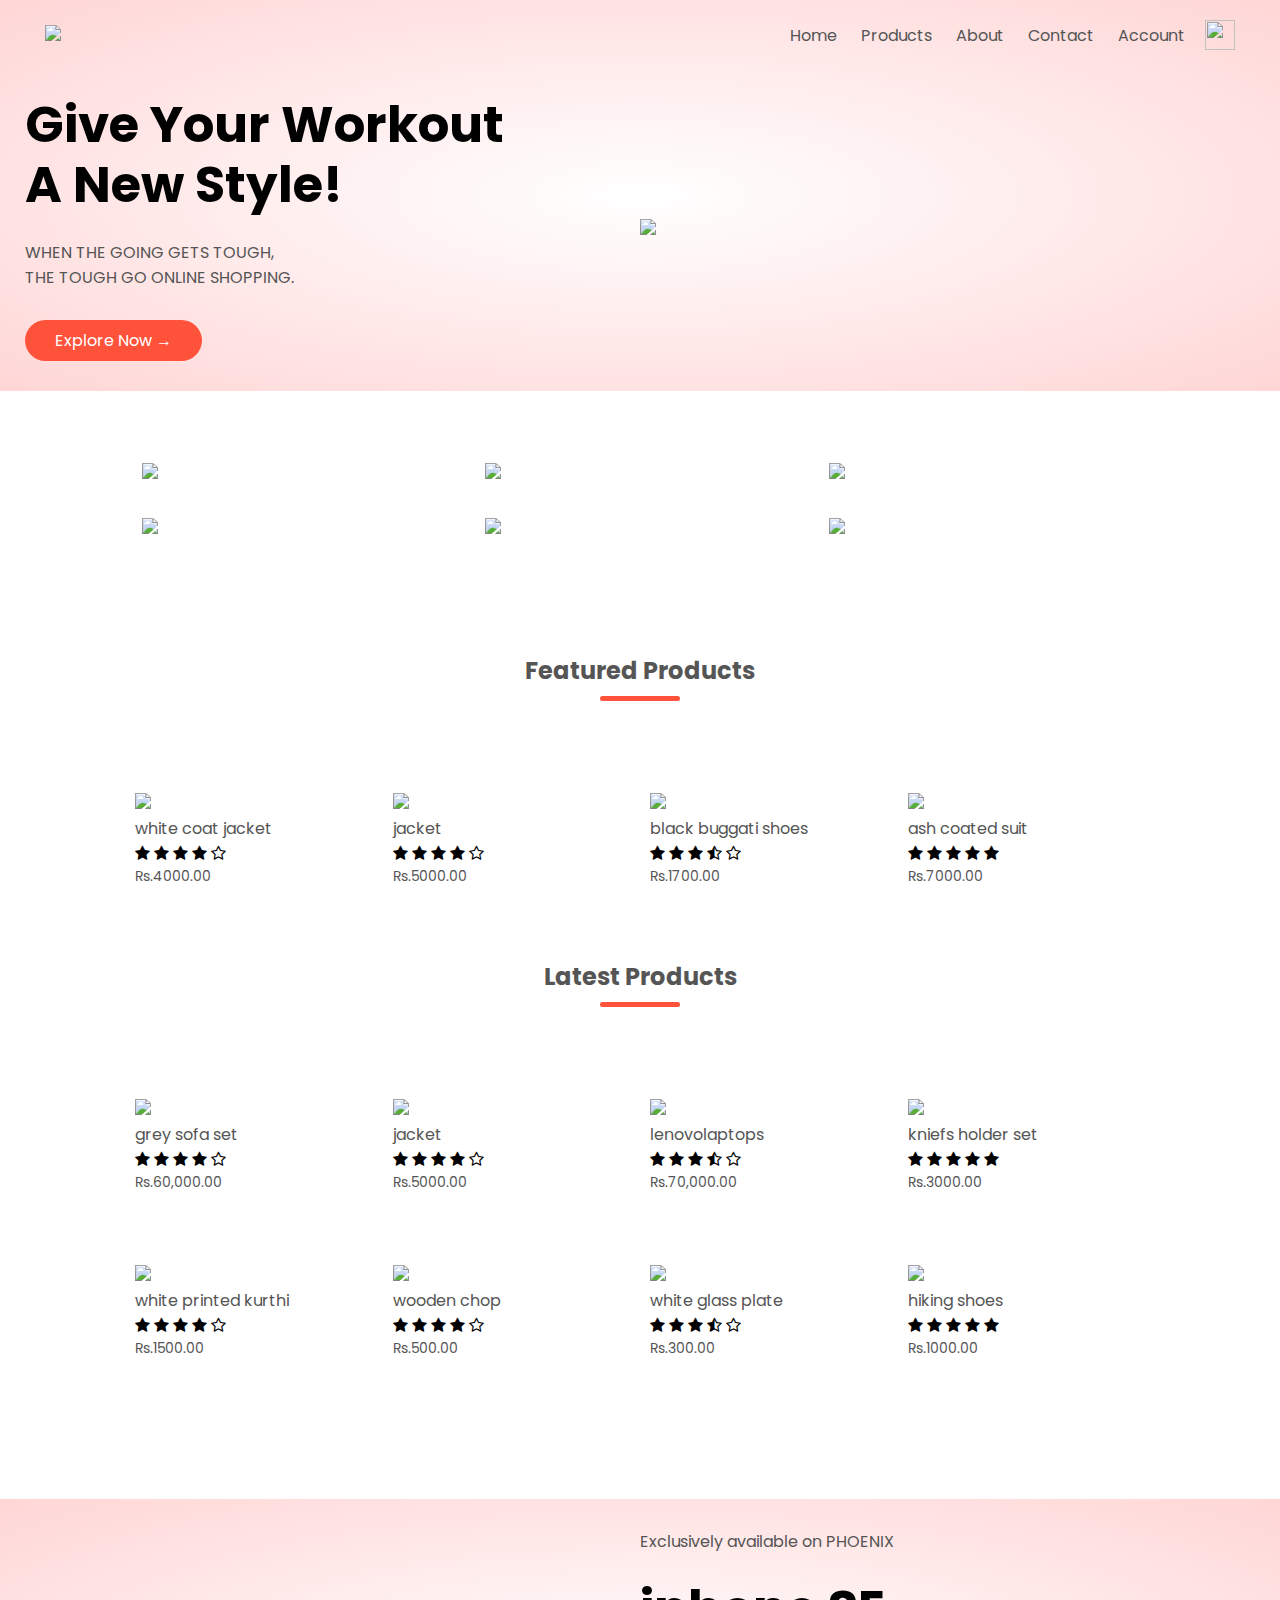
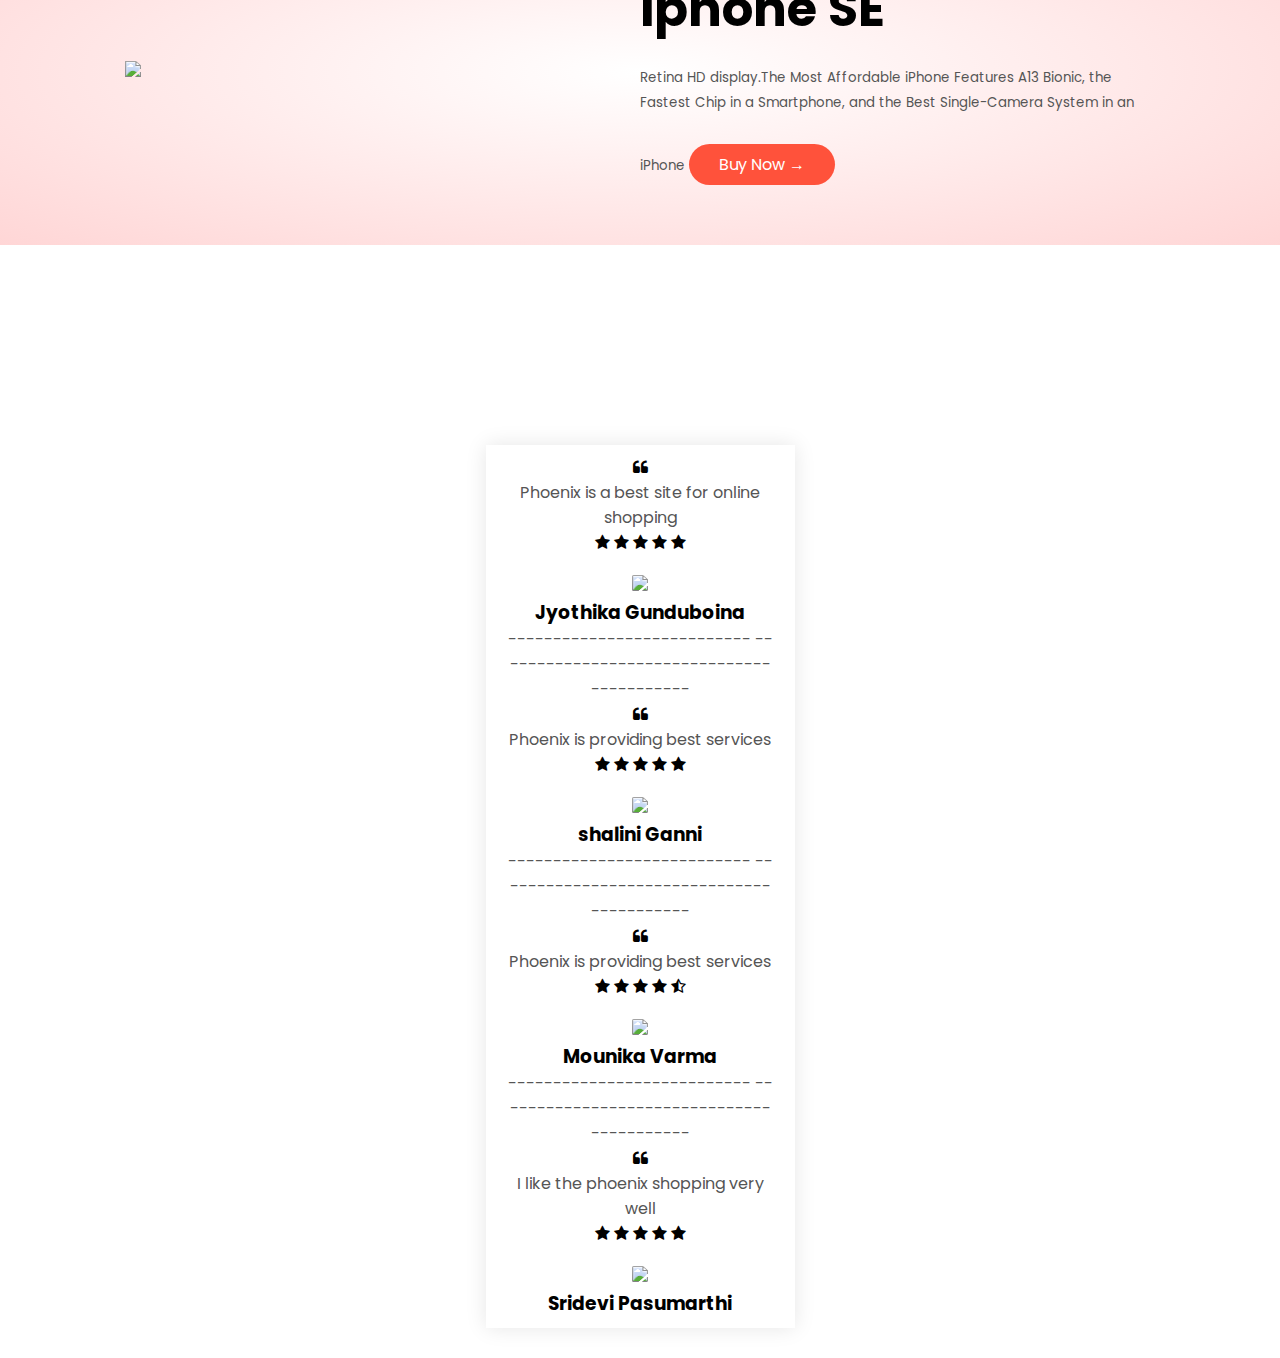
==== mainindex.html @ 721031a6 "added new files" ====
<!DOCTYPE html>
<html lang="en">
<head>
    <meta charset="UTF-8">
    <title>Quick</title>
    <link rel="stylesheet" href="style.css">
<link href="https://fonts.googleapis.com/css2?family=Poppins:ital,wght@0,400;0,500;0,600;0,700;1,300&display=swap" rel="stylesheet">
    <link rel="stylesheet" href="https://stackpath.bootstrapcdn.com/font-awesome/4.7.0/css/font-awesome.min.css">
          </head>
    <body>
        <div class="header">
       <div class="container">
          <div class="navbar">
        <div class="logo">
            <img src="C:\Users\lenovo\Desktop\image\logo.jpg" width="125px">
        </div>
        <nav>
        <ul id="MenuItems">
            <li><a href="">Home</a></li>
            <li><a href="">Products</a></li>
            <li><a href="">About</a></li>
            <li><a href="">Contact</a></li>
            <li><a href="">Account</a></li>
            </ul>
              </nav>
              <img src="C:\Users\lenovo\Desktop\image\shopping-cart.png" width="30px" height="30px">
              <img src="C:\Users\lenovo\Desktop\image\menu.png" class="menu-icon" onclick="menutoggle()">
        </div> 
           <div class="row">
           
           <div class="col-2">
               <h1>Give Your Workout<br> A New Style!</h1>
               <p> WHEN THE GOING GETS TOUGH,<br>THE TOUGH GO ONLINE SHOPPING.</p>
               <a href="" class="btn">Explore Now &#8594;</a>
           </div>
           <div class="col-2">
            <img src="C:\Users\lenovo\Desktop\image\1.jpg">
         
               </div> </div> </div>  </div>
        <!-----------featured categories---------->
        <div class="categories">
            <div class="small-container">
        <div class="row">
            <div class="col-3">
                <img src="C:\Users\lenovo\Desktop\image\2.jpg">
            </div>
            <div class="col-3">
                 <img src="C:\Users\lenovo\Desktop\image\11.jpg">
            </div>
            <div class="col-3">
                 <img src="C:\Users\lenovo\Desktop\image\21.jpg">
            </div>
            <div class="col-3">
                 <img src="C:\Users\lenovo\Desktop\image\31.jpg">
            </div>
            <div class="col-3">
                 <img src="C:\Users\lenovo\Desktop\image\41.jpg">
            </div>
            <div class="col-3">
                 <img src="C:\Users\lenovo\Desktop\image\51.jpg">
            </div></div></div></div>
        <!featured products-->
        <div class="small-container">
        <h2 class="title">Featured Products</h2>
        <div class="row">
            <div class="col-4">
            <img src="C:\Users\lenovo\Desktop\image\14.jpg">
            <h4>white coat jacket</h4>
                <div class="rating">
                  <i class="fa fa-star" aria-hidden="true"></i>
                    <i class="fa fa-star" aria-hidden="true"></i>
                    <i class="fa fa-star" aria-hidden="true"></i>
                    <i class="fa fa-star" aria-hidden="true"></i>
                    <i class="fa fa-star-o" aria-hidden="true"></i>
                </div>
            <p>Rs.4000.00</p></div>
             <div class="col-4">
            <img src="C:\Users\lenovo\Desktop\image\4.jpg">
            <h4>jacket</h4>
                <div class="rating">
                  <i class="fa fa-star" aria-hidden="true"></i>
                    <i class="fa fa-star" aria-hidden="true"></i>
                    <i class="fa fa-star" aria-hidden="true"></i>
                    <i class="fa fa-star" aria-hidden="true"></i>
                    <i class="fa fa-star-o" aria-hidden="true"></i>
                </div>
            <p>Rs.5000.00</p></div>
             <div class="col-4">
            <img src="C:\Users\lenovo\Desktop\image\22.jpg">
            <h4>black buggati shoes </h4>
                <div class="rating">
                  <i class="fa fa-star" aria-hidden="true"></i>
                    <i class="fa fa-star" aria-hidden="true"></i>
                    <i class="fa fa-star" aria-hidden="true"></i>
                    <i class="fa fa-star-half-o" aria-hidden="true"></i>
                    <i class="fa fa-star-o" aria-hidden="true"></i>
                </div>
            <p>Rs.1700.00</p></div>
             <div class="col-4">
            <img src="C:\Users\lenovo\Desktop\image\6.jpg">
            <h4>ash coated suit</h4>
                <div class="rating">
                  <i class="fa fa-star" aria-hidden="true"></i>
                    <i class="fa fa-star" aria-hidden="true"></i>
                    <i class="fa fa-star" aria-hidden="true"></i>
                    <i class="fa fa-star" aria-hidden="true"></i>
                    <i class="fa fa-star" aria-hidden="true"></i>
                </div>
            <p>Rs.7000.00</p></div></div>
        <h2 class="title">Latest Products</h2>
       
         <div class="row">
            <div class="col-4">
            <img src="C:\Users\lenovo\Desktop\image\33.jpg">
            <h4>grey sofa set</h4>
                <div class="rating">
                  <i class="fa fa-star" aria-hidden="true"></i>
                    <i class="fa fa-star" aria-hidden="true"></i>
                    <i class="fa fa-star" aria-hidden="true"></i>
                    <i class="fa fa-star" aria-hidden="true"></i>
                    <i class="fa fa-star-o" aria-hidden="true"></i>
                </div>
            <p>Rs.60,000.00</p></div>
             <div class="col-4">
            <img src="C:\Users\lenovo\Desktop\image\13.jpg">
            <h4>jacket</h4>
                <div class="rating">
                  <i class="fa fa-star" aria-hidden="true"></i>
                    <i class="fa fa-star" aria-hidden="true"></i>
                    <i class="fa fa-star" aria-hidden="true"></i>
                    <i class="fa fa-star" aria-hidden="true"></i>
                    <i class="fa fa-star-o" aria-hidden="true"></i>
                </div>
            <p>Rs.5000.00</p></div>
             <div class="col-4">
            <img src="C:\Users\lenovo\Desktop\image\52.jpg">
            <h4>lenovolaptops </h4>
                <div class="rating">
                  <i class="fa fa-star" aria-hidden="true"></i>
                    <i class="fa fa-star" aria-hidden="true"></i>
                    <i class="fa fa-star" aria-hidden="true"></i>
                    <i class="fa fa-star-half-o" aria-hidden="true"></i>
                    <i class="fa fa-star-o" aria-hidden="true"></i>
                </div>
            <p>Rs.70,000.00</p></div>
             <div class="col-4">
            <img src="C:\Users\lenovo\Desktop\image\42.jpg">
            <h4>kniefs holder set</h4>
                <div class="rating">
                  <i class="fa fa-star" aria-hidden="true"></i>
                    <i class="fa fa-star" aria-hidden="true"></i>
                    <i class="fa fa-star" aria-hidden="true"></i>
                    <i class="fa fa-star" aria-hidden="true"></i>
                    <i class="fa fa-star" aria-hidden="true"></i>
                </div>
            <p>Rs.3000.00</p></div></div>
         <div class="row">
            <div class="col-4">
            <img src="C:\Users\lenovo\Desktop\image\12.jpg">
            <h4>white printed kurthi</h4>
                <div class="rating">
                  <i class="fa fa-star" aria-hidden="true"></i>
                    <i class="fa fa-star" aria-hidden="true"></i>
                    <i class="fa fa-star" aria-hidden="true"></i>
                    <i class="fa fa-star" aria-hidden="true"></i>
                    <i class="fa fa-star-o" aria-hidden="true"></i>
                </div>
            <p>Rs.1500.00</p></div>
             <div class="col-4">
            <img src="C:\Users\lenovo\Desktop\image\43.jpg">
            <h4>wooden chop</h4>
                <div class="rating">
                  <i class="fa fa-star" aria-hidden="true"></i>
                    <i class="fa fa-star" aria-hidden="true"></i>
                    <i class="fa fa-star" aria-hidden="true"></i>
                    <i class="fa fa-star" aria-hidden="true"></i>
                    <i class="fa fa-star-o" aria-hidden="true"></i>
                </div>
            <p>Rs.500.00</p></div>
             <div class="col-4">
            <img src="C:\Users\lenovo\Desktop\image\44.jpg">
            <h4>white glass plate </h4>
                <div class="rating">
                  <i class="fa fa-star" aria-hidden="true"></i>
                    <i class="fa fa-star" aria-hidden="true"></i>
                    <i class="fa fa-star" aria-hidden="true"></i>
                    <i class="fa fa-star-half-o" aria-hidden="true"></i>
                    <i class="fa fa-star-o" aria-hidden="true"></i>
                </div>
            <p>Rs.300.00</p></div>
             <div class="col-4">
            <img src="C:\Users\lenovo\Desktop\image\23.jpg">
            <h4>hiking shoes</h4>
                <div class="rating">
                  <i class="fa fa-star" aria-hidden="true"></i>
                    <i class="fa fa-star" aria-hidden="true"></i>
                    <i class="fa fa-star" aria-hidden="true"></i>
                    <i class="fa fa-star" aria-hidden="true"></i>
                    <i class="fa fa-star" aria-hidden="true"></i>
                </div>
            <p>Rs.1000.00</p></div></div></div>
        <!-------offer------->
        <div class="offer">
            <div class="small-container">
                <div class="row">
                    <div class="col-2">
                    <img src="C:\Users\lenovo\Desktop\image\55.jpg" class="offer-img">
                    </div>
                    <div class="col-2">
                    <p>Exclusively available on PHOENIX</p>
                    <h1>iphone SE</h1>
                    <small>Retina HD display.The Most Affordable iPhone Features A13 Bionic, the Fastest Chip in a Smartphone, and the Best Single-Camera System in an iPhone</small>
                    <a href="" class="btn">Buy Now &#8594;</a></div>
                </div>
        </div>
             
        </div>
        <!----testimonial--->
        <div class="testimonial">
        <div class="small-container">
            <div class="row">
            <div class="col-3">
                 <i class="fa fa-quote-left"></i>
                <p>Phoenix is a best site for online shopping
                </p>
                 <div class="rating">
                  <i class="fa fa-star" aria-hidden="true"></i>
                    <i class="fa fa-star" aria-hidden="true"></i>
                    <i class="fa fa-star" aria-hidden="true"></i>
                    <i class="fa fa-star" aria-hidden="true"></i>
                    <i class="fa fa-star" aria-hidden="true"></i>
                </div>
                <img src="C:\Users\lenovo\Desktop\image\my2.jpg">
                <h3>Jyothika Gunduboina</h3>
                <p>
                
                
                
                ---------------------------
                ------------------------------------------</p>
                 <i class="fa fa-quote-left"></i>
                <p>Phoenix is providing best services
                </p>
                 <div class="rating">
                  <i class="fa fa-star" aria-hidden="true"></i>
                    <i class="fa fa-star" aria-hidden="true"></i>
                    <i class="fa fa-star" aria-hidden="true"></i>
                    <i class="fa fa-star" aria-hidden="true"></i>
                    <i class="fa fa-star" aria-hidden="true"></i>
                </div>
                <img src="C:\Users\lenovo\Desktop\image\my4.jpg">
                <h3>shalini Ganni</h3>
                 <p>
                
                
                
                ---------------------------
                ------------------------------------------</p>
                <i class="fa fa-quote-left"></i>
                <p>Phoenix is providing best services
                </p>
                 <div class="rating">
                  <i class="fa fa-star" aria-hidden="true"></i>
                    <i class="fa fa-star" aria-hidden="true"></i>
                    <i class="fa fa-star" aria-hidden="true"></i>
                    <i class="fa fa-star" aria-hidden="true"></i>
                    <i class="fa fa-star-half-o" aria-hidden="true"></i>
                </div>
                <img src="C:\Users\lenovo\Desktop\image\my5.jpg">
                <h3>Mounika Varma</h3>
                 <p>
                
                
                
                ---------------------------
                ------------------------------------------</p>
                <i class="fa fa-quote-left"></i>
                <p>I like the phoenix shopping very well
                </p>
                 <div class="rating">
                  <i class="fa fa-star" aria-hidden="true"></i>
                    <i class="fa fa-star" aria-hidden="true"></i>
                    <i class="fa fa-star" aria-hidden="true"></i>
                    <i class="fa fa-star" aria-hidden="true"></i>
                    <i class="fa fa-star" aria-hidden="true"></i>
                </div>
                <img src="C:\Users\lenovo\Desktop\image\my6.jpg">
                <h3>Sridevi Pasumarthi</h3></div>
            </div></div></div>
        <script>
        var MenuItems= document.getElementById("MenuItems");
            MenuItems.style.maxHeight="0px";
            function menutoggle(){
                if( MenuItems.style.maxHeight=="0px")
                    {
                         MenuItems.style.maxHeight="200px";
                    }
                else{
                     MenuItems.style.maxHeight="0px";
                }
            }
        </script>
        
    </body></html>
---- style.css ----
*{
    margin:0;
    padding: 0;
    box-sizing: border-box;
}
body{
    font-family: 'Poppins', sans-serif;
}
.navbar{
    display: flex;
    align-items: center;
    padding: 20px;
}
nav{
    flex: 1;
    text-align: right;
}
nav ul{
    display: inline-block;
    list-style-type: none;
}
nav ul li{
    display: inline-block;
    margin-right: 20px; 
}
a{
    text-decoration: none;
    color: #555;
}
p{
    color: #555;
}
.container{
    max-width: 1300px;
    margin: auto;
    padding-left: 25px;
    padding-right: 25px;
}
.row{
    display: flex;
    align-items: center;
    flex-wrap: wrap;
    justify-content: space-around;
    
}
.col-2{
    flex-basis: 50%;
    min-width: 300px;
}
.col-2 img{
    max-width: 100%;
    padding: 50px 0;
}
.col-2 h1{
    font-size: 50px;
    line-height: 60px;
    margin: 25px 0;
}
.btn{
    display:inline-block;
    background:#ff523b;
    color: #fff;
    padding: 8px 30px;
    margin: 30px 0;
     border-radius: 30px;
    transition:background 0.5s;
}
.btn:hover{
    background: #563434;
}
.header{
    background: radial-gradient(#fff,#ffd6d6);
}
.header .row{
    margin-top: auto;
}
.categories{
    margin: 70px 0;
}
.col-3{
    flex-basis: 30%;
    min-width: 250px;
    margin-bottom: 30px;
}
.col-3 img{
    width: 100%;
}
.small-container{
    max-width: 1080px;
    margin: auto;
    padding-left: 25px;
    padding-right: 25px;
}
.col-4{
    flex-basis: 25%;
    padding: 10px;
    min-width: 200px;
    margin-bottom: 50px;
    transition:transform(0.5s);
    
}
.col-4 img{
    width: 100%;
}
.title{
    text-align: center;
    margin: 0 auto 80px;
    position: relative;
    line-height: 60px;
    color: #555;
}
.title::after{
    content: '';
    background: #ff523b;
    width: 80px;
    height: 5px;
    border-radius:5px;
    position: absolute;
    bottom: 0;
    left: 50%;
    transform: translateX(-50%);
}
h4{
    color: #555;
    font-weight: normal;
}
.col-4 p{
    font-size: 14px;
    
}
.rating.fa{
    color: #ff523b;
}
.col-4:hover{
    transform: translateY(-5px);
    
}
.offer{
    background: radial-gradient(#fff,#ffd6d6);
    margin-top: 80px;
    padding: 30px 0;
}
.col-2.offer-img{
    padding: 50px;

}
small{
    color: #555;
}
.testimonial{
    padding-top: 200px;
    
}
.testimonial .col-3{
    text-align: center;
    padding: 10px 20px;
    box-shadow: 0 0 20px 0px rgba(0,0,0,0.1);
    cursor: pointer;
    transition: transform 0.5s;
}
.testimonial .col-3 img{
    width: 150px;
    margin-top: 20px;
    border-radius: 10%;
}
.testimonial .col-3:hover{
    transform: translateY(-10px);
}
.menu-icon{
    width: 60px;
    margin-left: 30px;
    display: none;
}
@media only screen and (max-width:800px){
    nav ul{
        position: absolute;
        top: 150px;
        left: 0;
        background: #ff0000;
        width: 100%;
        overflow: hidden;
        transition: max-height 0.5s;
    }
    nav ul li{
        display: block;
        margin-right: 50px;
        margin-top: 10px;
        margin-bottom: 10px;
    }
    nav ul li a{
        color: #fff;
    }
    .menu-icon{
        display: block;
        cursor: pointer;
    }
}
@media only screen and (max-width:600px){
    .row{
        text-align: center;
    }
    .col-2,.col-3,.col-4{
        flex-basis: 100%;
    }
}
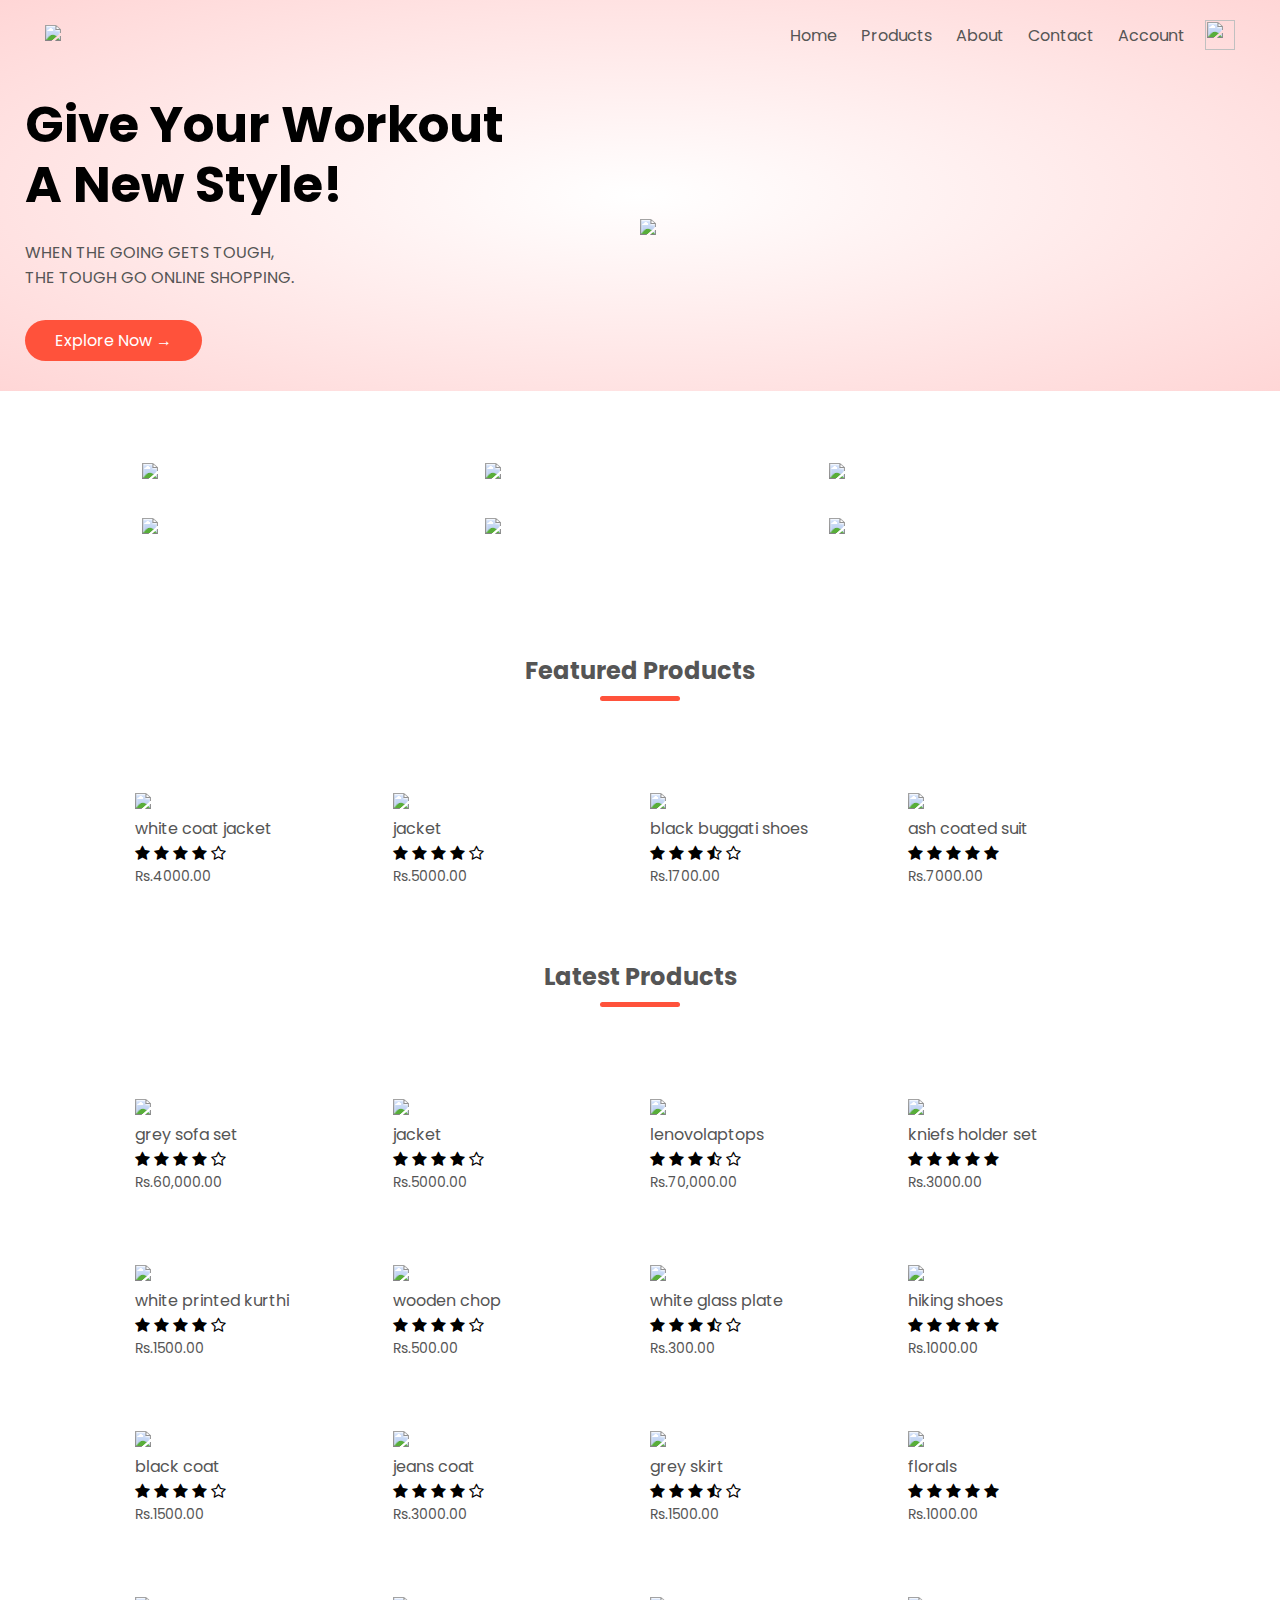
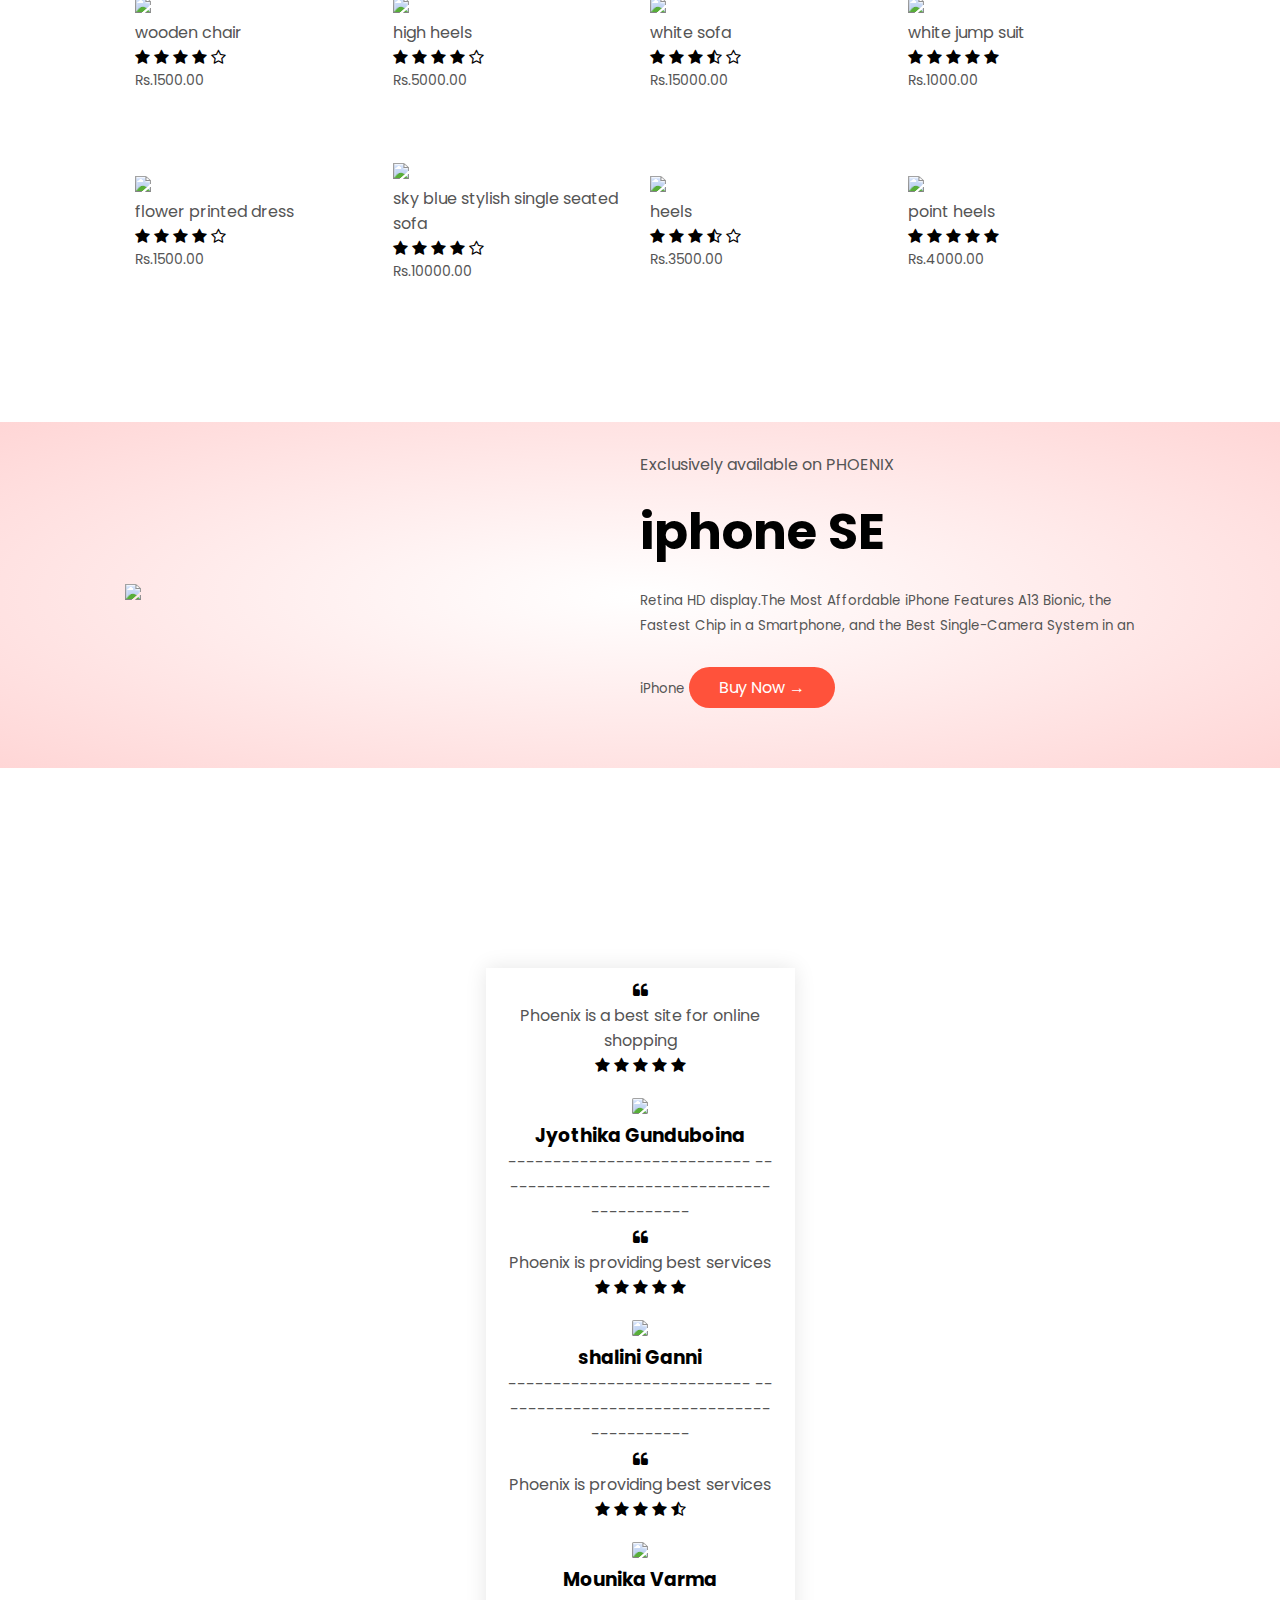
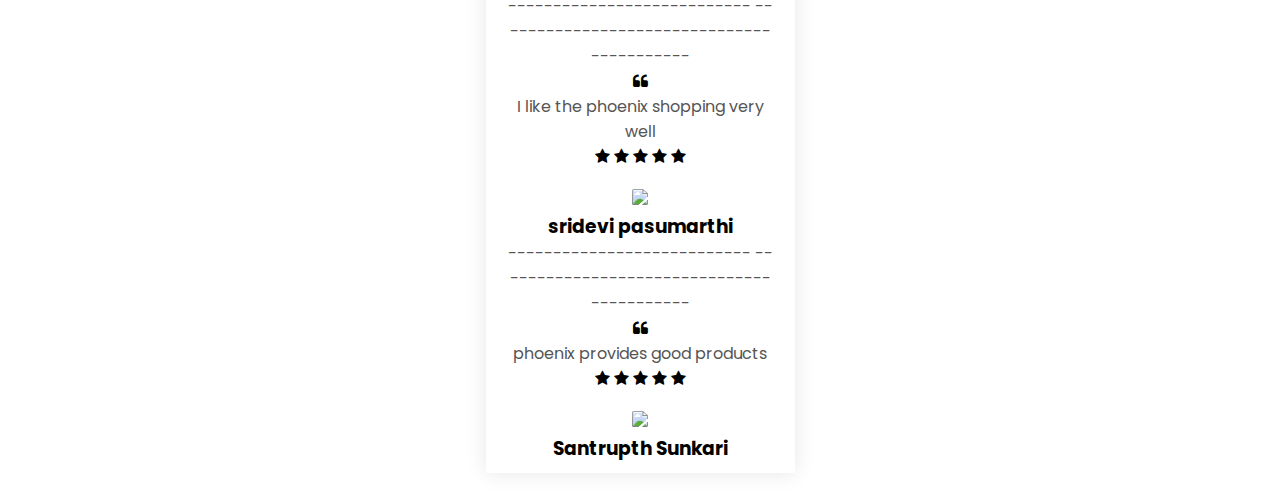
==== commit 1ebb0e0f: "new1" ====
--- a/mainindex.html
+++ b/mainindex.html
@@ -12,7 +12,7 @@
        <div class="container">
           <div class="navbar">
         <div class="logo">
-            <img src="C:\Users\lenovo\Desktop\image\logo.jpg" width="125px">
+            <img src="C:\Users\lenovo\Desktop\jyothika004.github.io\image\logo.jpg" width="125px">
         </div>
         <nav>
         <ul id="MenuItems">
@@ -23,8 +23,8 @@
             <li><a href="">Account</a></li>
             </ul>
               </nav>
-              <img src="C:\Users\lenovo\Desktop\image\shopping-cart.png" width="30px" height="30px">
-              <img src="C:\Users\lenovo\Desktop\image\menu.png" class="menu-icon" onclick="menutoggle()">
+              <img src="C:\Users\lenovo\Desktop\jyothika004.github.io\image\shopping-cart.png" width="30px" height="30px">
+              <img src="C:\Users\lenovo\Desktop\jyothika004.github.io\image\menu.png" class="menu-icon" onclick="menutoggle()">
         </div> 
            <div class="row">
            
@@ -34,7 +34,7 @@
                <a href="" class="btn">Explore Now &#8594;</a>
            </div>
            <div class="col-2">
-            <img src="C:\Users\lenovo\Desktop\image\1.jpg">
+            <img src="C:\Users\lenovo\Desktop\jyothika004.github.io\image\1.jpg">
          
                </div> </div> </div>  </div>
         <!-----------featured categories---------->
@@ -42,29 +42,29 @@
             <div class="small-container">
         <div class="row">
             <div class="col-3">
-                <img src="C:\Users\lenovo\Desktop\image\2.jpg">
+                <img src="C:\Users\lenovo\Desktop\jyothika004.github.io\image\2.jpg">
             </div>
             <div class="col-3">
-                 <img src="C:\Users\lenovo\Desktop\image\11.jpg">
+                 <img src="C:\Users\lenovo\Desktop\jyothika004.github.io\image\11.jpg">
             </div>
             <div class="col-3">
-                 <img src="C:\Users\lenovo\Desktop\image\21.jpg">
+                 <img src="C:\Users\lenovo\Desktop\jyothika004.github.io\image\21.jpg">
             </div>
             <div class="col-3">
-                 <img src="C:\Users\lenovo\Desktop\image\31.jpg">
+                 <img src="C:\Users\lenovo\Desktop\jyothika004.github.io\image\31.jpg">
             </div>
             <div class="col-3">
-                 <img src="C:\Users\lenovo\Desktop\image\41.jpg">
+                 <img src="C:\Users\lenovo\Desktop\jyothika004.github.io\image\41.jpg">
             </div>
             <div class="col-3">
-                 <img src="C:\Users\lenovo\Desktop\image\51.jpg">
+                 <img src="C:\Users\lenovo\Desktop\jyothika004.github.io\image\51.jpg">
             </div></div></div></div>
         <!featured products-->
         <div class="small-container">
         <h2 class="title">Featured Products</h2>
         <div class="row">
             <div class="col-4">
-            <img src="C:\Users\lenovo\Desktop\image\14.jpg">
+            <img src="C:\Users\lenovo\Desktop\jyothika004.github.io\image\14.jpg">
             <h4>white coat jacket</h4>
                 <div class="rating">
                   <i class="fa fa-star" aria-hidden="true"></i>
@@ -75,7 +75,7 @@
                 </div>
             <p>Rs.4000.00</p></div>
              <div class="col-4">
-            <img src="C:\Users\lenovo\Desktop\image\4.jpg">
+            <img src="C:\Users\lenovo\Desktop\jyothika004.github.io\image\4.jpg">
             <h4>jacket</h4>
                 <div class="rating">
                   <i class="fa fa-star" aria-hidden="true"></i>
@@ -86,7 +86,7 @@
                 </div>
             <p>Rs.5000.00</p></div>
              <div class="col-4">
-            <img src="C:\Users\lenovo\Desktop\image\22.jpg">
+            <img src="C:\Users\lenovo\Desktop\jyothika004.github.io\image\22.jpg">
             <h4>black buggati shoes </h4>
                 <div class="rating">
                   <i class="fa fa-star" aria-hidden="true"></i>
@@ -97,7 +97,7 @@
                 </div>
             <p>Rs.1700.00</p></div>
              <div class="col-4">
-            <img src="C:\Users\lenovo\Desktop\image\6.jpg">
+            <img src="C:\Users\lenovo\Desktop\jyothika004.github.io\image\6.jpg">
             <h4>ash coated suit</h4>
                 <div class="rating">
                   <i class="fa fa-star" aria-hidden="true"></i>
@@ -111,7 +111,7 @@
        
          <div class="row">
             <div class="col-4">
-            <img src="C:\Users\lenovo\Desktop\image\33.jpg">
+            <img src="C:\Users\lenovo\Desktop\jyothika004.github.io\image\33.jpg">
             <h4>grey sofa set</h4>
                 <div class="rating">
                   <i class="fa fa-star" aria-hidden="true"></i>
@@ -122,7 +122,7 @@
                 </div>
             <p>Rs.60,000.00</p></div>
              <div class="col-4">
-            <img src="C:\Users\lenovo\Desktop\image\13.jpg">
+            <img src="C:\Users\lenovo\Desktop\jyothika004.github.io\image\13.jpg">
             <h4>jacket</h4>
                 <div class="rating">
                   <i class="fa fa-star" aria-hidden="true"></i>
@@ -133,7 +133,7 @@
                 </div>
             <p>Rs.5000.00</p></div>
              <div class="col-4">
-            <img src="C:\Users\lenovo\Desktop\image\52.jpg">
+            <img src="C:\Users\lenovo\Desktop\jyothika004.github.io\image\52.jpg">
             <h4>lenovolaptops </h4>
                 <div class="rating">
                   <i class="fa fa-star" aria-hidden="true"></i>
@@ -144,7 +144,7 @@
                 </div>
             <p>Rs.70,000.00</p></div>
              <div class="col-4">
-            <img src="C:\Users\lenovo\Desktop\image\42.jpg">
+            <img src="C:\Users\lenovo\Desktop\jyothika004.github.io\image\42.jpg">
             <h4>kniefs holder set</h4>
                 <div class="rating">
                   <i class="fa fa-star" aria-hidden="true"></i>
@@ -156,7 +156,7 @@
             <p>Rs.3000.00</p></div></div>
          <div class="row">
             <div class="col-4">
-            <img src="C:\Users\lenovo\Desktop\image\12.jpg">
+            <img src="C:\Users\lenovo\Desktop\jyothika004.github.io\image\12.jpg">
             <h4>white printed kurthi</h4>
                 <div class="rating">
                   <i class="fa fa-star" aria-hidden="true"></i>
@@ -167,7 +167,7 @@
                 </div>
             <p>Rs.1500.00</p></div>
              <div class="col-4">
-            <img src="C:\Users\lenovo\Desktop\image\43.jpg">
+            <img src="C:\Users\lenovo\Desktop\jyothika004.github.io\image\43.jpg">
             <h4>wooden chop</h4>
                 <div class="rating">
                   <i class="fa fa-star" aria-hidden="true"></i>
@@ -178,7 +178,7 @@
                 </div>
             <p>Rs.500.00</p></div>
              <div class="col-4">
-            <img src="C:\Users\lenovo\Desktop\image\44.jpg">
+            <img src="C:\Users\lenovo\Desktop\jyothika004.github.io\image\44.jpg">
             <h4>white glass plate </h4>
                 <div class="rating">
                   <i class="fa fa-star" aria-hidden="true"></i>
@@ -189,7 +189,7 @@
                 </div>
             <p>Rs.300.00</p></div>
              <div class="col-4">
-            <img src="C:\Users\lenovo\Desktop\image\23.jpg">
+            <img src="C:\Users\lenovo\Desktop\jyothika004.github.io\image\23.jpg">
             <h4>hiking shoes</h4>
                 <div class="rating">
                   <i class="fa fa-star" aria-hidden="true"></i>
@@ -198,13 +198,148 @@
                     <i class="fa fa-star" aria-hidden="true"></i>
                     <i class="fa fa-star" aria-hidden="true"></i>
                 </div>
-            <p>Rs.1000.00</p></div></div></div>
+            <p>Rs.1000.00</p></div></div>
+        <div class="row">
+            <div class="col-4">
+            <img src="C:\Users\lenovo\Desktop\jyothika004.github.io\image\15.jpg">
+            <h4>black coat</h4>
+                <div class="rating">
+                  <i class="fa fa-star" aria-hidden="true"></i>
+                    <i class="fa fa-star" aria-hidden="true"></i>
+                    <i class="fa fa-star" aria-hidden="true"></i>
+                    <i class="fa fa-star" aria-hidden="true"></i>
+                    <i class="fa fa-star-o" aria-hidden="true"></i>
+                </div>
+            <p>Rs.1500.00</p></div>
+             <div class="col-4">
+            <img src="C:\Users\lenovo\Desktop\jyothika004.github.io\image\9.jpg">
+            <h4>jeans coat</h4>
+                <div class="rating">
+                  <i class="fa fa-star" aria-hidden="true"></i>
+                    <i class="fa fa-star" aria-hidden="true"></i>
+                    <i class="fa fa-star" aria-hidden="true"></i>
+                    <i class="fa fa-star" aria-hidden="true"></i>
+                    <i class="fa fa-star-o" aria-hidden="true"></i>
+                </div>
+            <p>Rs.3000.00</p></div>
+             <div class="col-4">
+            <img src="C:\Users\lenovo\Desktop\jyothika004.github.io\image\16.jpg">
+            <h4>grey skirt </h4>
+                <div class="rating">
+                  <i class="fa fa-star" aria-hidden="true"></i>
+                    <i class="fa fa-star" aria-hidden="true"></i>
+                    <i class="fa fa-star" aria-hidden="true"></i>
+                    <i class="fa fa-star-half-o" aria-hidden="true"></i>
+                    <i class="fa fa-star-o" aria-hidden="true"></i>
+                </div>
+            <p>Rs.1500.00</p></div>
+             <div class="col-4">
+            <img src="C:\Users\lenovo\Desktop\jyothika004.github.io\image\17.jpg">
+            <h4>florals</h4>
+                <div class="rating">
+                  <i class="fa fa-star" aria-hidden="true"></i>
+                    <i class="fa fa-star" aria-hidden="true"></i>
+                    <i class="fa fa-star" aria-hidden="true"></i>
+                    <i class="fa fa-star" aria-hidden="true"></i>
+                    <i class="fa fa-star" aria-hidden="true"></i>
+                </div>
+            <p>Rs.1000.00</p></div></div>
+        <div class="row">
+            <div class="col-4">
+            <img src="C:\Users\lenovo\Desktop\jyothika004.github.io\image\34.jpg">
+            <h4>wooden chair</h4>
+                <div class="rating">
+                  <i class="fa fa-star" aria-hidden="true"></i>
+                    <i class="fa fa-star" aria-hidden="true"></i>
+                    <i class="fa fa-star" aria-hidden="true"></i>
+                    <i class="fa fa-star" aria-hidden="true"></i>
+                    <i class="fa fa-star-o" aria-hidden="true"></i>
+                </div>
+            <p>Rs.1500.00</p></div>
+             <div class="col-4">
+            <img src="C:\Users\lenovo\Desktop\jyothika004.github.io\image\27.jpg">
+            <h4>high heels</h4>
+                <div class="rating">
+                  <i class="fa fa-star" aria-hidden="true"></i>
+                    <i class="fa fa-star" aria-hidden="true"></i>
+                    <i class="fa fa-star" aria-hidden="true"></i>
+                    <i class="fa fa-star" aria-hidden="true"></i>
+                    <i class="fa fa-star-o" aria-hidden="true"></i>
+                </div>
+            <p>Rs.5000.00</p></div>
+             <div class="col-4">
+            <img src="C:\Users\lenovo\Desktop\jyothika004.github.io\image\35.jpg">
+            <h4>white sofa </h4>
+                <div class="rating">
+                  <i class="fa fa-star" aria-hidden="true"></i>
+                    <i class="fa fa-star" aria-hidden="true"></i>
+                    <i class="fa fa-star" aria-hidden="true"></i>
+                    <i class="fa fa-star-half-o" aria-hidden="true"></i>
+                    <i class="fa fa-star-o" aria-hidden="true"></i>
+                </div>
+            <p>Rs.15000.00</p></div>
+             <div class="col-4">
+            <img src="C:\Users\lenovo\Desktop\jyothika004.github.io\image\20.jpg">
+            <h4>white jump suit</h4>
+                <div class="rating">
+                  <i class="fa fa-star" aria-hidden="true"></i>
+                    <i class="fa fa-star" aria-hidden="true"></i>
+                    <i class="fa fa-star" aria-hidden="true"></i>
+                    <i class="fa fa-star" aria-hidden="true"></i>
+                    <i class="fa fa-star" aria-hidden="true"></i>
+                </div>
+            <p>Rs.1000.00</p></div></div>
+        <div class="row">
+            <div class="col-4">
+            <img src="C:\Users\lenovo\Desktop\jyothika004.github.io\image\18.jpg">
+            <h4>flower printed dress</h4>
+                <div class="rating">
+                  <i class="fa fa-star" aria-hidden="true"></i>
+                    <i class="fa fa-star" aria-hidden="true"></i>
+                    <i class="fa fa-star" aria-hidden="true"></i>
+                    <i class="fa fa-star" aria-hidden="true"></i>
+                    <i class="fa fa-star-o" aria-hidden="true"></i>
+                </div>
+            <p>Rs.1500.00</p></div>
+             <div class="col-4">
+            <img src="C:\Users\lenovo\Desktop\jyothika004.github.io\image\32.jpg">
+            <h4>sky blue stylish single seated sofa</h4>
+                <div class="rating">
+                  <i class="fa fa-star" aria-hidden="true"></i>
+                    <i class="fa fa-star" aria-hidden="true"></i>
+                    <i class="fa fa-star" aria-hidden="true"></i>
+                    <i class="fa fa-star" aria-hidden="true"></i>
+                    <i class="fa fa-star-o" aria-hidden="true"></i>
+                </div>
+            <p>Rs.10000.00</p></div>
+             <div class="col-4">
+            <img src="C:\Users\lenovo\Desktop\jyothika004.github.io\image\24.jpg">
+            <h4>heels </h4>
+                <div class="rating">
+                  <i class="fa fa-star" aria-hidden="true"></i>
+                    <i class="fa fa-star" aria-hidden="true"></i>
+                    <i class="fa fa-star" aria-hidden="true"></i>
+                    <i class="fa fa-star-half-o" aria-hidden="true"></i>
+                    <i class="fa fa-star-o" aria-hidden="true"></i>
+                </div>
+            <p>Rs.3500.00</p></div>
+             <div class="col-4">
+            <img src="C:\Users\lenovo\Desktop\jyothika004.github.io\image\26.jpg">
+            <h4>point heels</h4>
+                <div class="rating">
+                  <i class="fa fa-star" aria-hidden="true"></i>
+                    <i class="fa fa-star" aria-hidden="true"></i>
+                    <i class="fa fa-star" aria-hidden="true"></i>
+                    <i class="fa fa-star" aria-hidden="true"></i>
+                    <i class="fa fa-star" aria-hidden="true"></i>
+                </div>
+            <p>Rs.4000.00</p></div></div></div>
         <!-------offer------->
         <div class="offer">
             <div class="small-container">
                 <div class="row">
                     <div class="col-2">
-                    <img src="C:\Users\lenovo\Desktop\image\55.jpg" class="offer-img">
+                    <img src="C:\Users\lenovo\Desktop\jyothika004.github.io\image\53.jpg" class="offer-img">
                     </div>
                     <div class="col-2">
                     <p>Exclusively available on PHOENIX</p>
@@ -230,7 +365,7 @@
                     <i class="fa fa-star" aria-hidden="true"></i>
                     <i class="fa fa-star" aria-hidden="true"></i>
                 </div>
-                <img src="C:\Users\lenovo\Desktop\image\my2.jpg">
+                <img src="C:\Users\lenovo\Desktop\jyothika004.github.io\image\my2.jpg">
                 <h3>Jyothika Gunduboina</h3>
                 <p>
                 
@@ -248,7 +383,7 @@
                     <i class="fa fa-star" aria-hidden="true"></i>
                     <i class="fa fa-star" aria-hidden="true"></i>
                 </div>
-                <img src="C:\Users\lenovo\Desktop\image\my4.jpg">
+                <img src="C:\Users\lenovo\Desktop\jyothika004.github.io\image\my4.jpg">
                 <h3>shalini Ganni</h3>
                  <p>
                 
@@ -266,7 +401,7 @@
                     <i class="fa fa-star" aria-hidden="true"></i>
                     <i class="fa fa-star-half-o" aria-hidden="true"></i>
                 </div>
-                <img src="C:\Users\lenovo\Desktop\image\my5.jpg">
+                <img src="C:\Users\lenovo\Desktop\jyothika004.github.io\image\my5.jpg">
                 <h3>Mounika Varma</h3>
                  <p>
                 
@@ -284,8 +419,25 @@
                     <i class="fa fa-star" aria-hidden="true"></i>
                     <i class="fa fa-star" aria-hidden="true"></i>
                 </div>
-                <img src="C:\Users\lenovo\Desktop\image\my6.jpg">
-                <h3>Sridevi Pasumarthi</h3></div>
+                <img src="C:\Users\lenovo\Desktop\jyothika004.github.io\image\my6.jpg"><h3>sridevi pasumarthi</h3>
+                 <p>
+                
+                
+                
+                ---------------------------
+                ------------------------------------------</p>
+                 <i class="fa fa-quote-left"></i>
+                 <p>phoenix provides good products 
+                </p>
+                 <div class="rating">
+                  <i class="fa fa-star" aria-hidden="true"></i>
+                    <i class="fa fa-star" aria-hidden="true"></i>
+                    <i class="fa fa-star" aria-hidden="true"></i>
+                    <i class="fa fa-star" aria-hidden="true"></i>
+                    <i class="fa fa-star" aria-hidden="true"></i>
+                </div>
+                <img src="C:\Users\lenovo\Desktop\jyothika004.github.io\image\my7.jpg">
+                <h3>Santrupth Sunkari</h3></div>
             </div></div></div>
         <script>
         var MenuItems= document.getElementById("MenuItems");
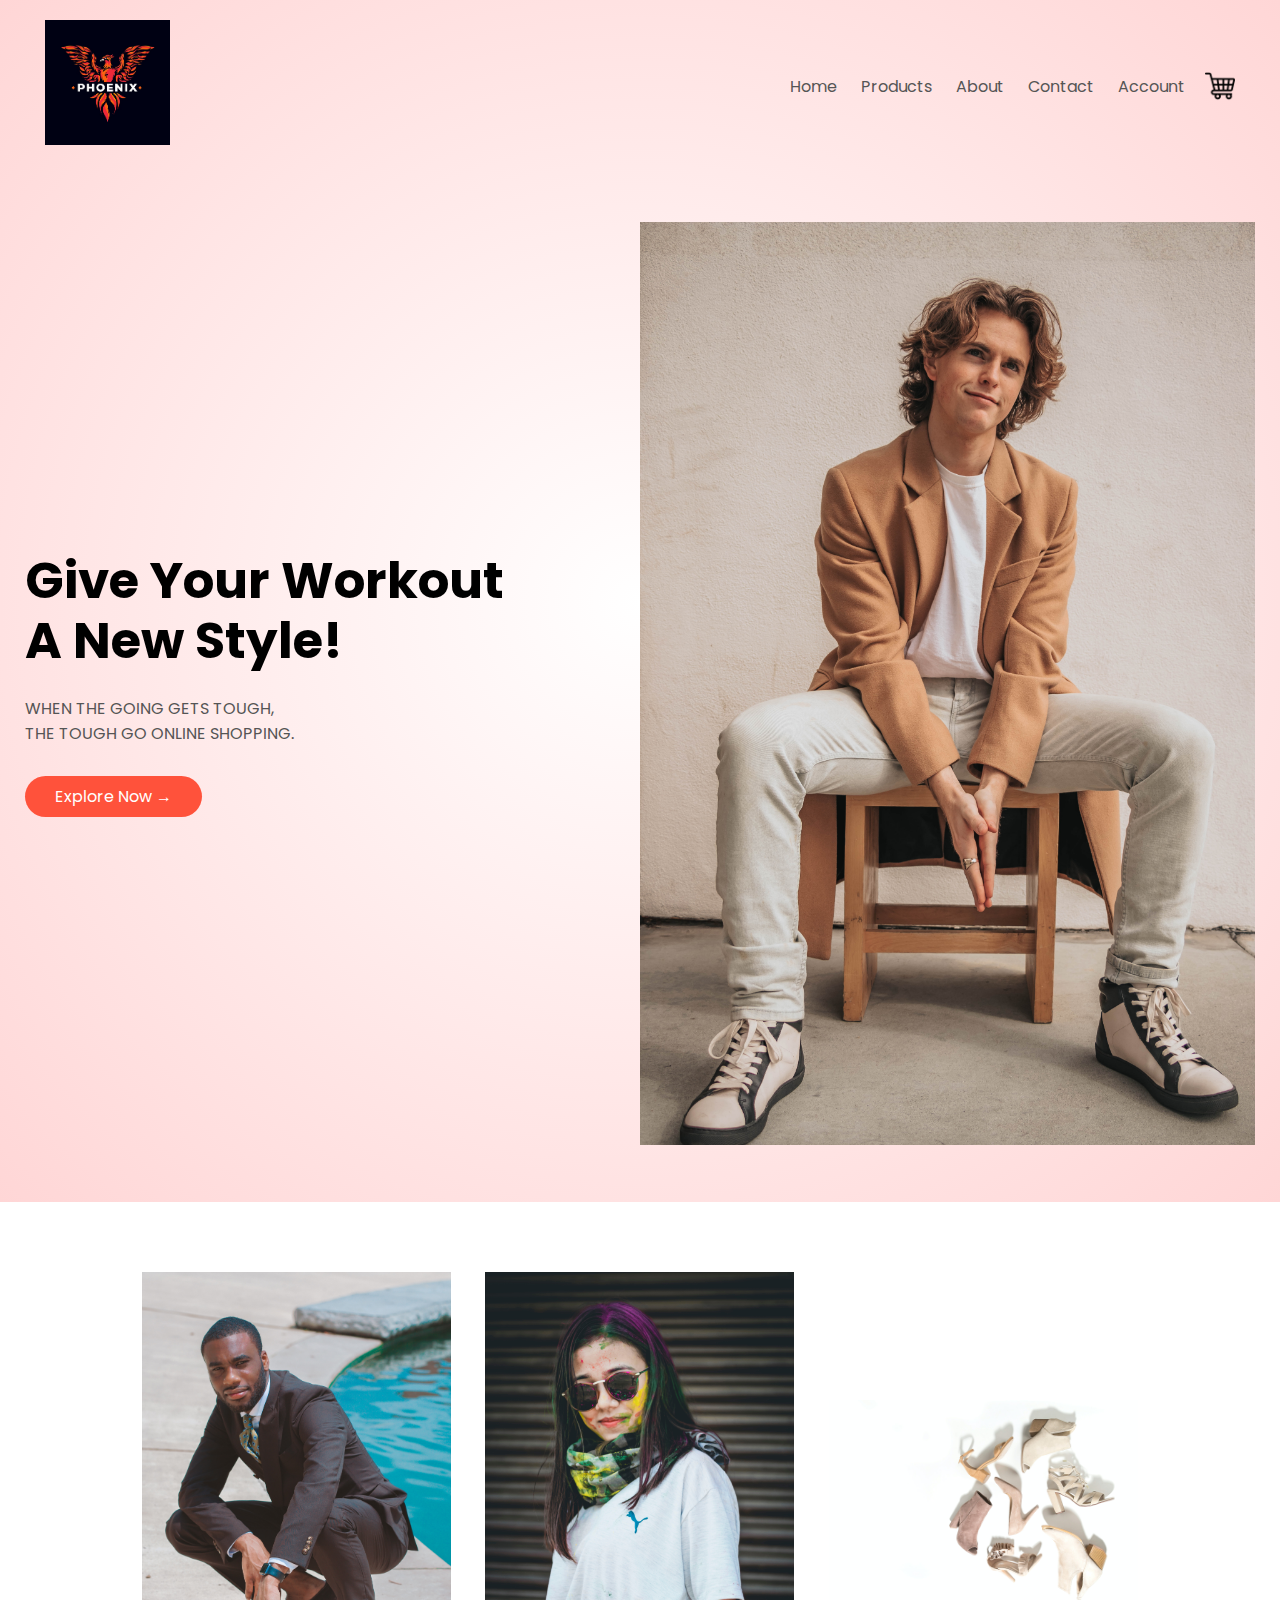
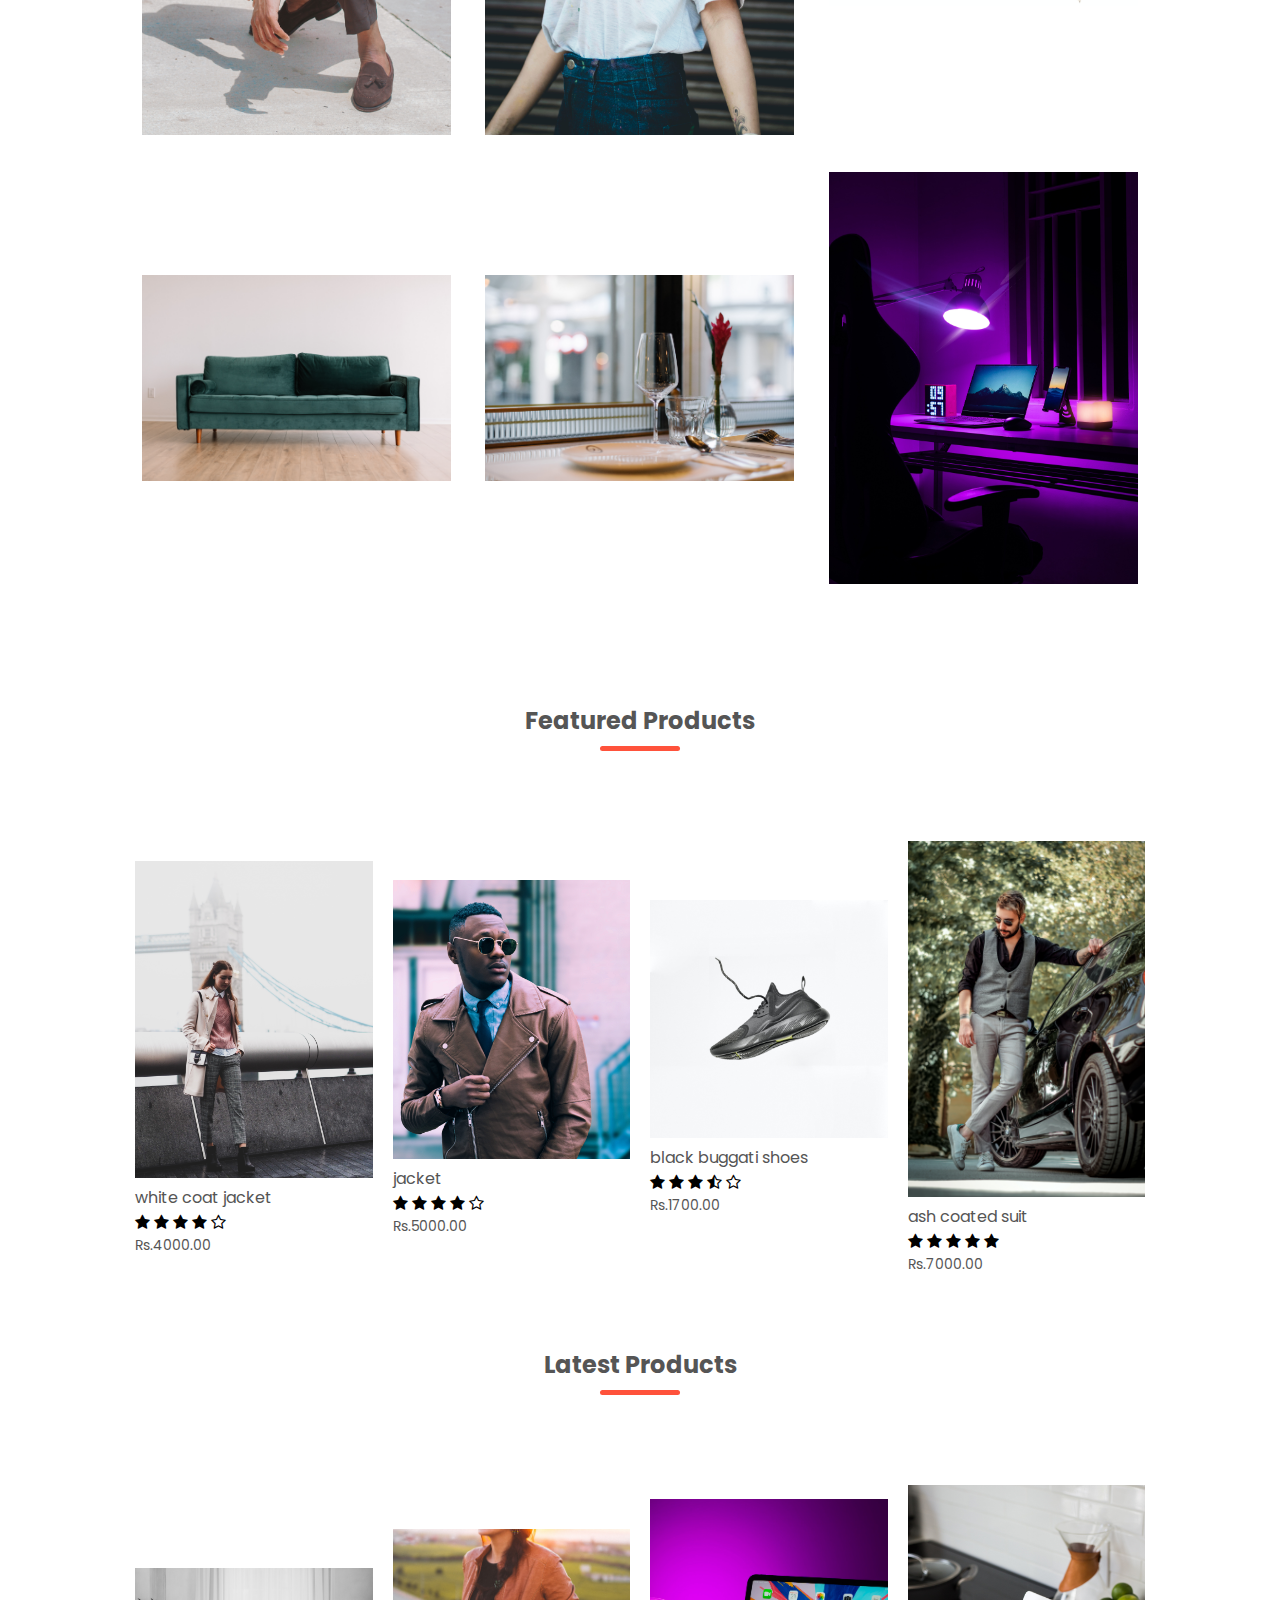
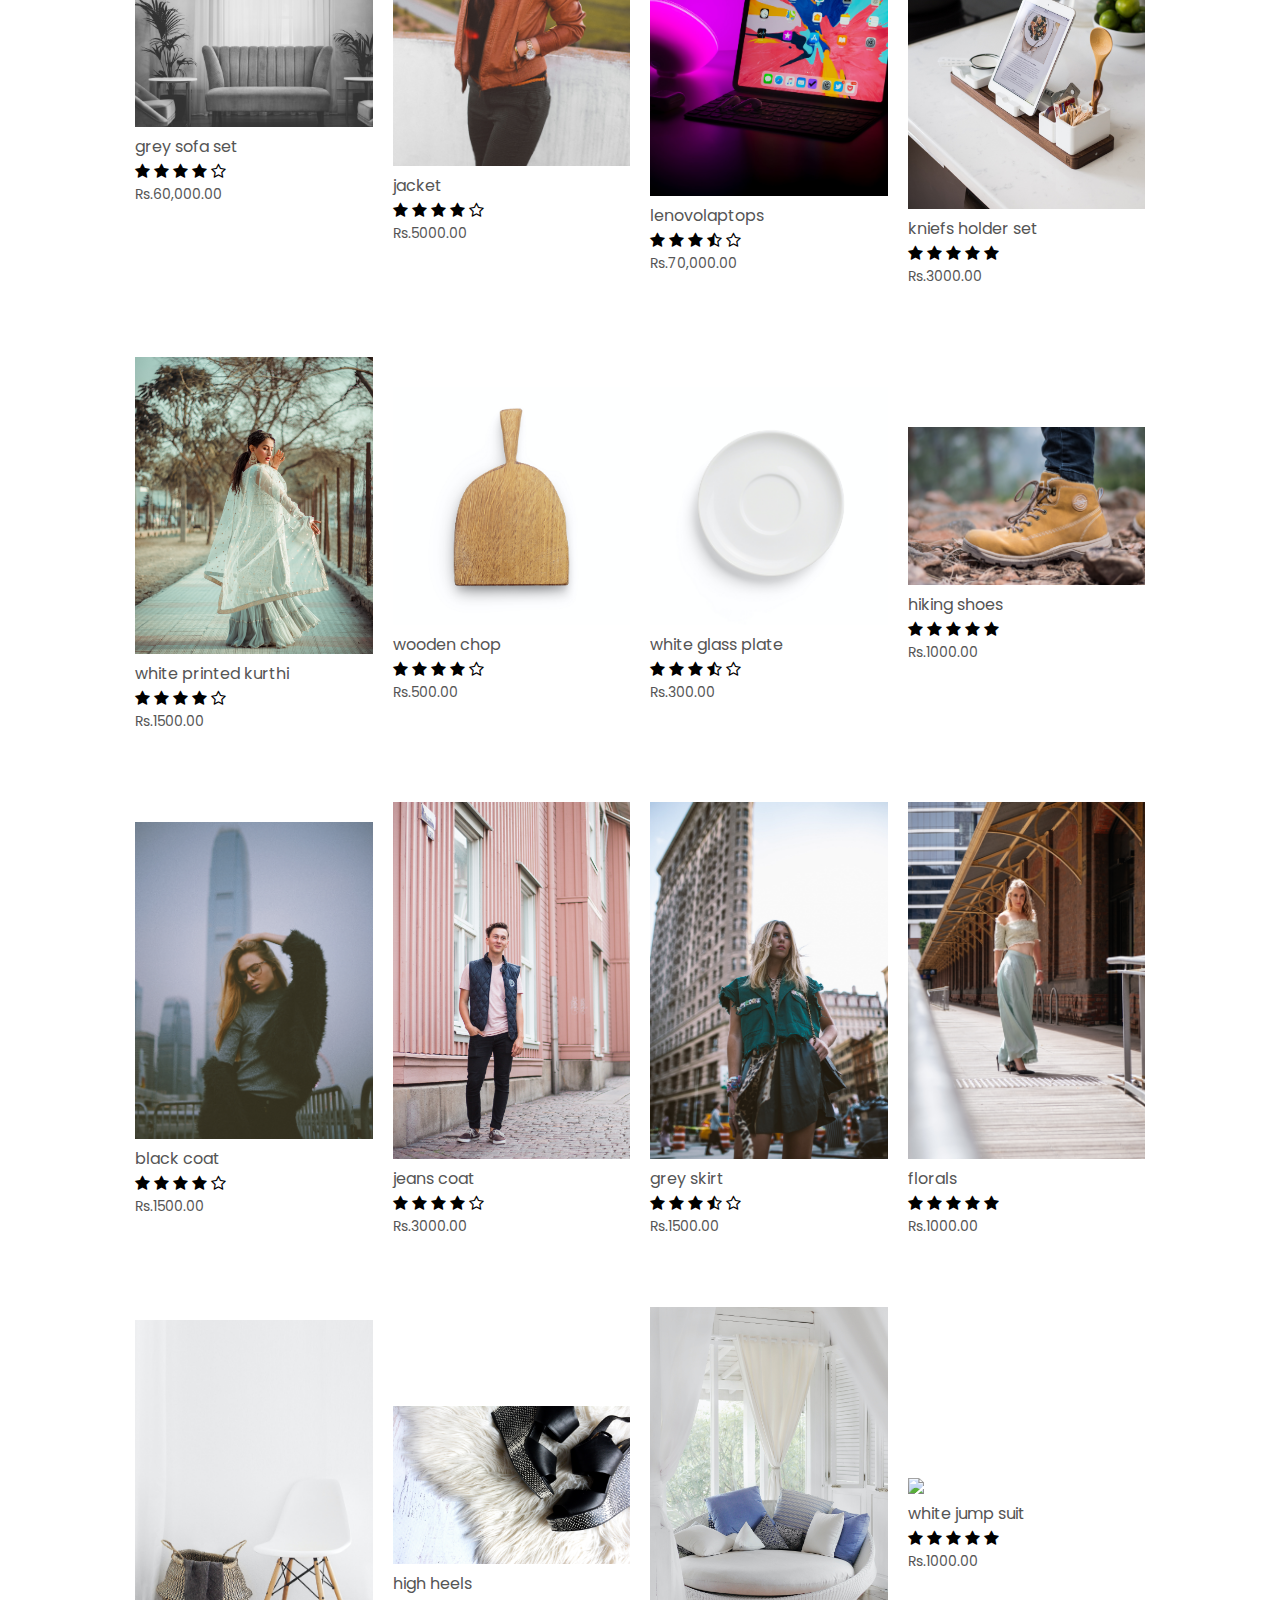
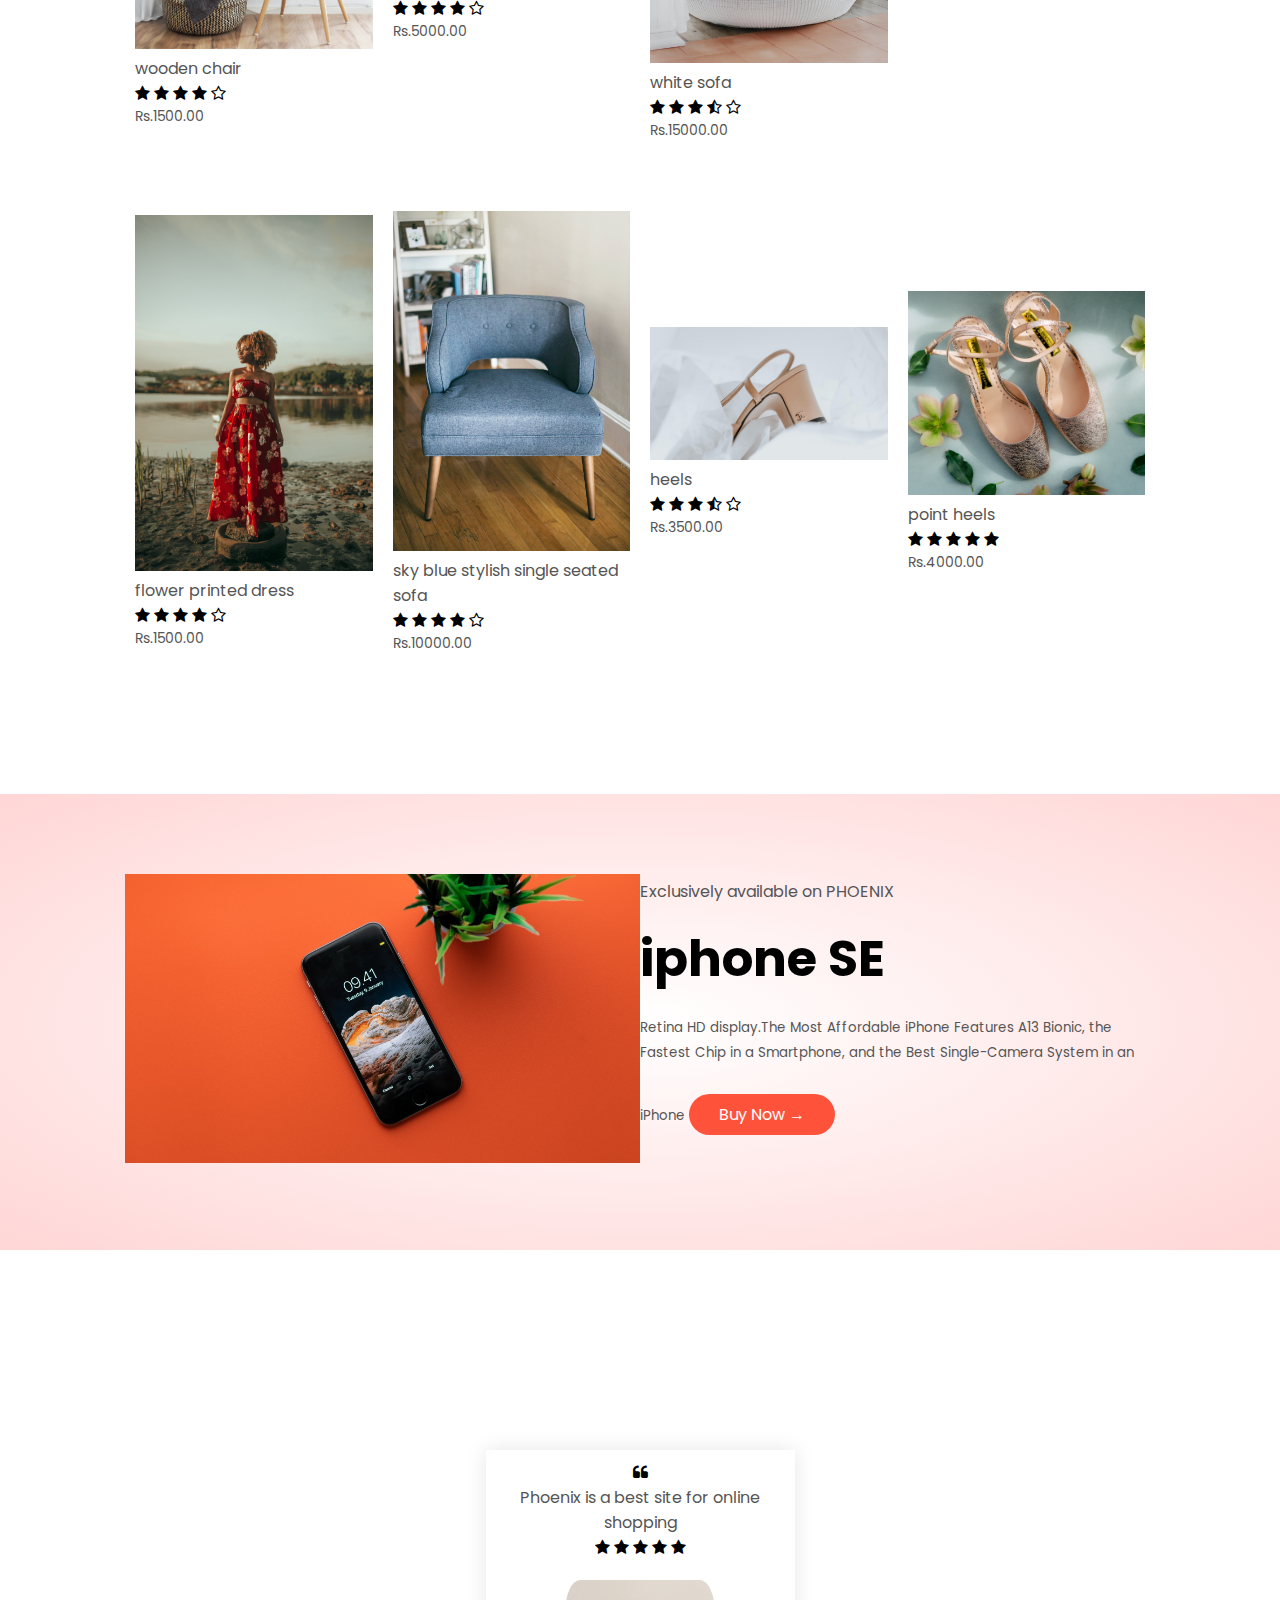
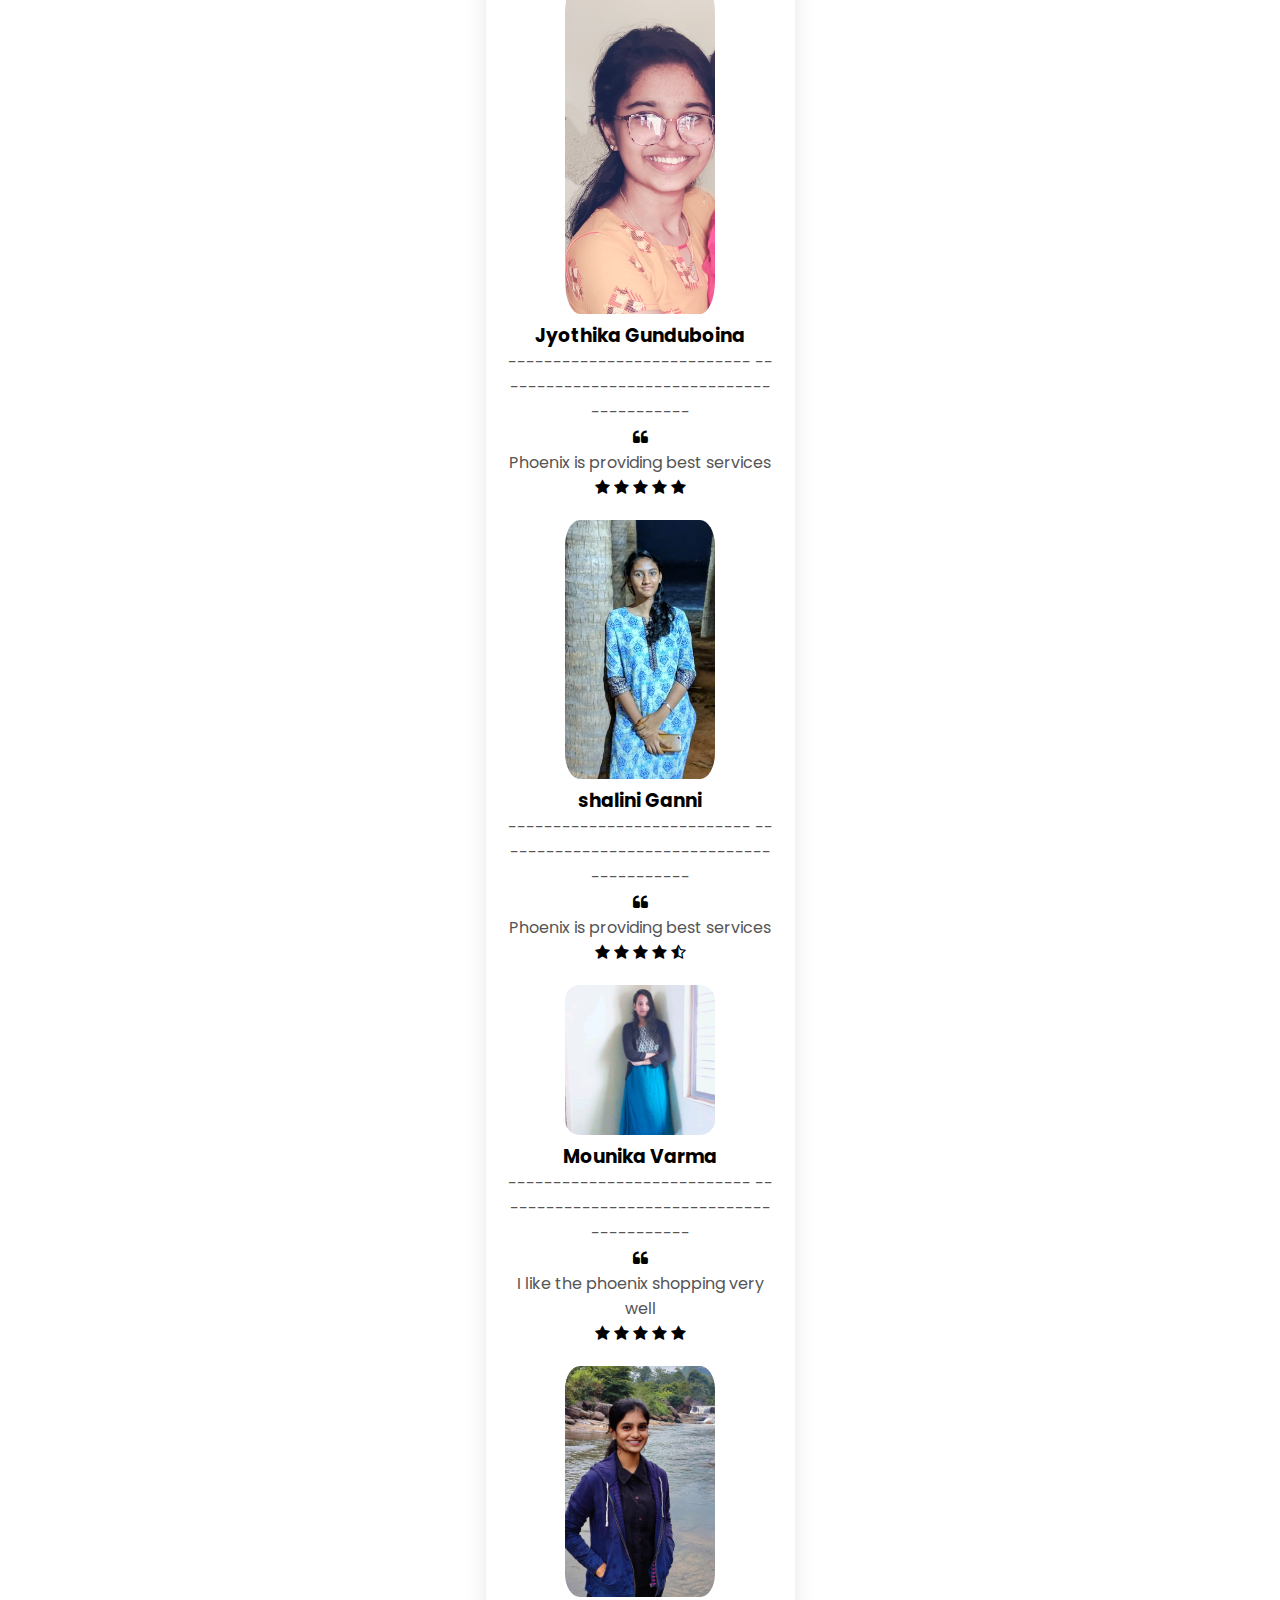
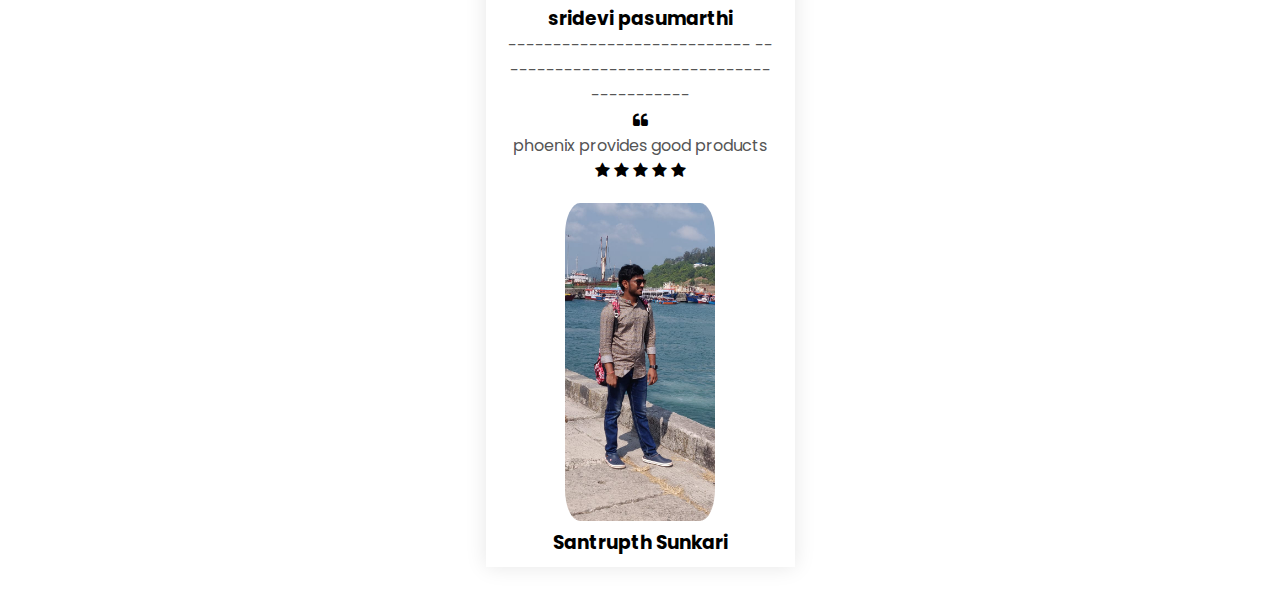
==== commit 0991cce4: "newme" ====
--- a/mainindex.html
+++ b/mainindex.html
@@ -12,7 +12,7 @@
        <div class="container">
           <div class="navbar">
         <div class="logo">
-            <img src="C:\Users\lenovo\Desktop\jyothika004.github.io\image\logo.jpg" width="125px">
+            <img src="image\logo.jpg" width="125px">
         </div>
         <nav>
         <ul id="MenuItems">
@@ -23,8 +23,8 @@
             <li><a href="">Account</a></li>
             </ul>
               </nav>
-              <img src="C:\Users\lenovo\Desktop\jyothika004.github.io\image\shopping-cart.png" width="30px" height="30px">
-              <img src="C:\Users\lenovo\Desktop\jyothika004.github.io\image\menu.png" class="menu-icon" onclick="menutoggle()">
+              <img src="image\shopping-cart.png" width="30px" height="30px">
+              <img src="image\menu.png" class="menu-icon" onclick="menutoggle()">
         </div> 
            <div class="row">
            
@@ -34,7 +34,7 @@
                <a href="" class="btn">Explore Now &#8594;</a>
            </div>
            <div class="col-2">
-            <img src="C:\Users\lenovo\Desktop\jyothika004.github.io\image\1.jpg">
+            <img src="image\1.jpg">
          
                </div> </div> </div>  </div>
         <!-----------featured categories---------->
@@ -42,29 +42,29 @@
             <div class="small-container">
         <div class="row">
             <div class="col-3">
-                <img src="C:\Users\lenovo\Desktop\jyothika004.github.io\image\2.jpg">
+                <img src="image\2.jpg">
             </div>
             <div class="col-3">
-                 <img src="C:\Users\lenovo\Desktop\jyothika004.github.io\image\11.jpg">
+                 <img src="image\11.jpg">
             </div>
             <div class="col-3">
-                 <img src="C:\Users\lenovo\Desktop\jyothika004.github.io\image\21.jpg">
+                 <img src="image\21.jpg">
             </div>
             <div class="col-3">
-                 <img src="C:\Users\lenovo\Desktop\jyothika004.github.io\image\31.jpg">
+                 <img src="image\31.jpg">
             </div>
             <div class="col-3">
-                 <img src="C:\Users\lenovo\Desktop\jyothika004.github.io\image\41.jpg">
+                 <img src="image\41.jpg">
             </div>
             <div class="col-3">
-                 <img src="C:\Users\lenovo\Desktop\jyothika004.github.io\image\51.jpg">
+                 <img src="image\51.jpg">
             </div></div></div></div>
         <!featured products-->
         <div class="small-container">
         <h2 class="title">Featured Products</h2>
         <div class="row">
             <div class="col-4">
-            <img src="C:\Users\lenovo\Desktop\jyothika004.github.io\image\14.jpg">
+            <img src="image\14.jpg">
             <h4>white coat jacket</h4>
                 <div class="rating">
                   <i class="fa fa-star" aria-hidden="true"></i>
@@ -75,7 +75,7 @@
                 </div>
             <p>Rs.4000.00</p></div>
              <div class="col-4">
-            <img src="C:\Users\lenovo\Desktop\jyothika004.github.io\image\4.jpg">
+            <img src="image\4.jpg">
             <h4>jacket</h4>
                 <div class="rating">
                   <i class="fa fa-star" aria-hidden="true"></i>
@@ -86,7 +86,7 @@
                 </div>
             <p>Rs.5000.00</p></div>
              <div class="col-4">
-            <img src="C:\Users\lenovo\Desktop\jyothika004.github.io\image\22.jpg">
+            <img src="image\22.jpg">
             <h4>black buggati shoes </h4>
                 <div class="rating">
                   <i class="fa fa-star" aria-hidden="true"></i>
@@ -97,7 +97,7 @@
                 </div>
             <p>Rs.1700.00</p></div>
              <div class="col-4">
-            <img src="C:\Users\lenovo\Desktop\jyothika004.github.io\image\6.jpg">
+            <img src="image\6.jpg">
             <h4>ash coated suit</h4>
                 <div class="rating">
                   <i class="fa fa-star" aria-hidden="true"></i>
@@ -111,7 +111,7 @@
        
          <div class="row">
             <div class="col-4">
-            <img src="C:\Users\lenovo\Desktop\jyothika004.github.io\image\33.jpg">
+            <img src="image\33.jpg">
             <h4>grey sofa set</h4>
                 <div class="rating">
                   <i class="fa fa-star" aria-hidden="true"></i>
@@ -122,7 +122,7 @@
                 </div>
             <p>Rs.60,000.00</p></div>
              <div class="col-4">
-            <img src="C:\Users\lenovo\Desktop\jyothika004.github.io\image\13.jpg">
+            <img src="image\13.jpg">
             <h4>jacket</h4>
                 <div class="rating">
                   <i class="fa fa-star" aria-hidden="true"></i>
@@ -133,7 +133,7 @@
                 </div>
             <p>Rs.5000.00</p></div>
              <div class="col-4">
-            <img src="C:\Users\lenovo\Desktop\jyothika004.github.io\image\52.jpg">
+            <img src="image\52.jpg">
             <h4>lenovolaptops </h4>
                 <div class="rating">
                   <i class="fa fa-star" aria-hidden="true"></i>
@@ -144,7 +144,7 @@
                 </div>
             <p>Rs.70,000.00</p></div>
              <div class="col-4">
-            <img src="C:\Users\lenovo\Desktop\jyothika004.github.io\image\42.jpg">
+            <img src="image\42.jpg">
             <h4>kniefs holder set</h4>
                 <div class="rating">
                   <i class="fa fa-star" aria-hidden="true"></i>
@@ -156,7 +156,7 @@
             <p>Rs.3000.00</p></div></div>
          <div class="row">
             <div class="col-4">
-            <img src="C:\Users\lenovo\Desktop\jyothika004.github.io\image\12.jpg">
+            <img src="image\12.jpg">
             <h4>white printed kurthi</h4>
                 <div class="rating">
                   <i class="fa fa-star" aria-hidden="true"></i>
@@ -167,7 +167,7 @@
                 </div>
             <p>Rs.1500.00</p></div>
              <div class="col-4">
-            <img src="C:\Users\lenovo\Desktop\jyothika004.github.io\image\43.jpg">
+            <img src="image\43.jpg">
             <h4>wooden chop</h4>
                 <div class="rating">
                   <i class="fa fa-star" aria-hidden="true"></i>
@@ -178,7 +178,7 @@
                 </div>
             <p>Rs.500.00</p></div>
              <div class="col-4">
-            <img src="C:\Users\lenovo\Desktop\jyothika004.github.io\image\44.jpg">
+            <img src="image\44.jpg">
             <h4>white glass plate </h4>
                 <div class="rating">
                   <i class="fa fa-star" aria-hidden="true"></i>
@@ -189,7 +189,7 @@
                 </div>
             <p>Rs.300.00</p></div>
              <div class="col-4">
-            <img src="C:\Users\lenovo\Desktop\jyothika004.github.io\image\23.jpg">
+            <img src="image\23.jpg">
             <h4>hiking shoes</h4>
                 <div class="rating">
                   <i class="fa fa-star" aria-hidden="true"></i>
@@ -201,7 +201,7 @@
             <p>Rs.1000.00</p></div></div>
         <div class="row">
             <div class="col-4">
-            <img src="C:\Users\lenovo\Desktop\jyothika004.github.io\image\15.jpg">
+            <img src="image\15.jpg">
             <h4>black coat</h4>
                 <div class="rating">
                   <i class="fa fa-star" aria-hidden="true"></i>
@@ -212,7 +212,7 @@
                 </div>
             <p>Rs.1500.00</p></div>
              <div class="col-4">
-            <img src="C:\Users\lenovo\Desktop\jyothika004.github.io\image\9.jpg">
+            <img src="image\9.jpg">
             <h4>jeans coat</h4>
                 <div class="rating">
                   <i class="fa fa-star" aria-hidden="true"></i>
@@ -223,7 +223,7 @@
                 </div>
             <p>Rs.3000.00</p></div>
              <div class="col-4">
-            <img src="C:\Users\lenovo\Desktop\jyothika004.github.io\image\16.jpg">
+            <img src="image\16.jpg">
             <h4>grey skirt </h4>
                 <div class="rating">
                   <i class="fa fa-star" aria-hidden="true"></i>
@@ -234,7 +234,7 @@
                 </div>
             <p>Rs.1500.00</p></div>
              <div class="col-4">
-            <img src="C:\Users\lenovo\Desktop\jyothika004.github.io\image\17.jpg">
+            <img src="image\17.jpg">
             <h4>florals</h4>
                 <div class="rating">
                   <i class="fa fa-star" aria-hidden="true"></i>
@@ -246,7 +246,7 @@
             <p>Rs.1000.00</p></div></div>
         <div class="row">
             <div class="col-4">
-            <img src="C:\Users\lenovo\Desktop\jyothika004.github.io\image\34.jpg">
+            <img src="image\34.jpg">
             <h4>wooden chair</h4>
                 <div class="rating">
                   <i class="fa fa-star" aria-hidden="true"></i>
@@ -257,7 +257,7 @@
                 </div>
             <p>Rs.1500.00</p></div>
              <div class="col-4">
-            <img src="C:\Users\lenovo\Desktop\jyothika004.github.io\image\27.jpg">
+            <img src="image\27.jpg">
             <h4>high heels</h4>
                 <div class="rating">
                   <i class="fa fa-star" aria-hidden="true"></i>
@@ -268,7 +268,7 @@
                 </div>
             <p>Rs.5000.00</p></div>
              <div class="col-4">
-            <img src="C:\Users\lenovo\Desktop\jyothika004.github.io\image\35.jpg">
+            <img src="image\35.jpg">
             <h4>white sofa </h4>
                 <div class="rating">
                   <i class="fa fa-star" aria-hidden="true"></i>
@@ -279,7 +279,7 @@
                 </div>
             <p>Rs.15000.00</p></div>
              <div class="col-4">
-            <img src="C:\Users\lenovo\Desktop\jyothika004.github.io\image\20.jpg">
+            <img src="image\20.jpg">
             <h4>white jump suit</h4>
                 <div class="rating">
                   <i class="fa fa-star" aria-hidden="true"></i>
@@ -291,7 +291,7 @@
             <p>Rs.1000.00</p></div></div>
         <div class="row">
             <div class="col-4">
-            <img src="C:\Users\lenovo\Desktop\jyothika004.github.io\image\18.jpg">
+            <img src="image\18.jpg">
             <h4>flower printed dress</h4>
                 <div class="rating">
                   <i class="fa fa-star" aria-hidden="true"></i>
@@ -302,7 +302,7 @@
                 </div>
             <p>Rs.1500.00</p></div>
              <div class="col-4">
-            <img src="C:\Users\lenovo\Desktop\jyothika004.github.io\image\32.jpg">
+            <img src="image\32.jpg">
             <h4>sky blue stylish single seated sofa</h4>
                 <div class="rating">
                   <i class="fa fa-star" aria-hidden="true"></i>
@@ -313,7 +313,7 @@
                 </div>
             <p>Rs.10000.00</p></div>
              <div class="col-4">
-            <img src="C:\Users\lenovo\Desktop\jyothika004.github.io\image\24.jpg">
+            <img src="image\24.jpg">
             <h4>heels </h4>
                 <div class="rating">
                   <i class="fa fa-star" aria-hidden="true"></i>
@@ -324,7 +324,7 @@
                 </div>
             <p>Rs.3500.00</p></div>
              <div class="col-4">
-            <img src="C:\Users\lenovo\Desktop\jyothika004.github.io\image\26.jpg">
+            <img src="image\26.jpg">
             <h4>point heels</h4>
                 <div class="rating">
                   <i class="fa fa-star" aria-hidden="true"></i>
@@ -339,7 +339,7 @@
             <div class="small-container">
                 <div class="row">
                     <div class="col-2">
-                    <img src="C:\Users\lenovo\Desktop\jyothika004.github.io\image\53.jpg" class="offer-img">
+                    <img src="image\53.jpg" class="offer-img">
                     </div>
                     <div class="col-2">
                     <p>Exclusively available on PHOENIX</p>
@@ -365,7 +365,7 @@
                     <i class="fa fa-star" aria-hidden="true"></i>
                     <i class="fa fa-star" aria-hidden="true"></i>
                 </div>
-                <img src="C:\Users\lenovo\Desktop\jyothika004.github.io\image\my2.jpg">
+                <img src="image\my2.jpg">
                 <h3>Jyothika Gunduboina</h3>
                 <p>
                 
@@ -383,7 +383,7 @@
                     <i class="fa fa-star" aria-hidden="true"></i>
                     <i class="fa fa-star" aria-hidden="true"></i>
                 </div>
-                <img src="C:\Users\lenovo\Desktop\jyothika004.github.io\image\my4.jpg">
+                <img src="image\my4.jpg">
                 <h3>shalini Ganni</h3>
                  <p>
                 
@@ -401,7 +401,7 @@
                     <i class="fa fa-star" aria-hidden="true"></i>
                     <i class="fa fa-star-half-o" aria-hidden="true"></i>
                 </div>
-                <img src="C:\Users\lenovo\Desktop\jyothika004.github.io\image\my5.jpg">
+                <img src="image\my5.jpg">
                 <h3>Mounika Varma</h3>
                  <p>
                 
@@ -419,7 +419,7 @@
                     <i class="fa fa-star" aria-hidden="true"></i>
                     <i class="fa fa-star" aria-hidden="true"></i>
                 </div>
-                <img src="C:\Users\lenovo\Desktop\jyothika004.github.io\image\my6.jpg"><h3>sridevi pasumarthi</h3>
+                <img src="image\my6.jpg"><h3>sridevi pasumarthi</h3>
                  <p>
                 
                 
@@ -436,7 +436,7 @@
                     <i class="fa fa-star" aria-hidden="true"></i>
                     <i class="fa fa-star" aria-hidden="true"></i>
                 </div>
-                <img src="C:\Users\lenovo\Desktop\jyothika004.github.io\image\my7.jpg">
+                <img src="image\my7.jpg">
                 <h3>Santrupth Sunkari</h3></div>
             </div></div></div>
         <script>
